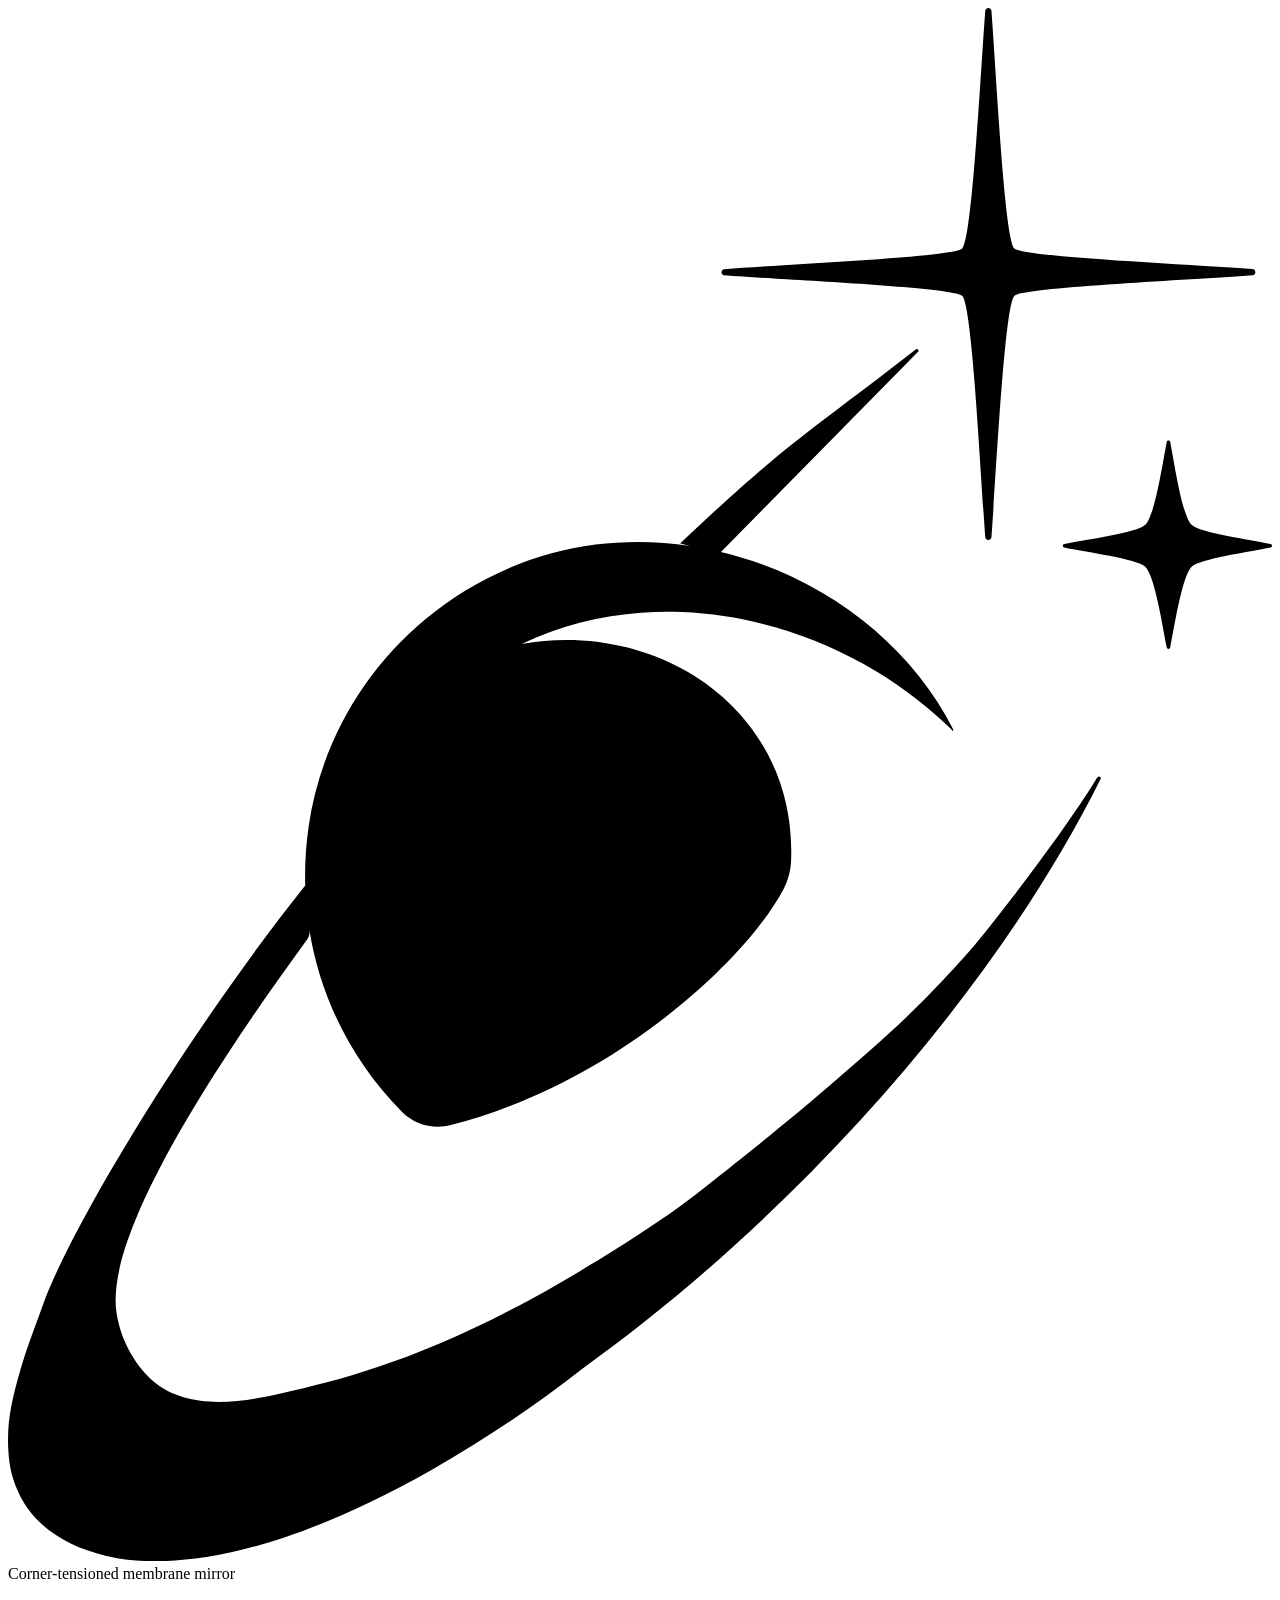
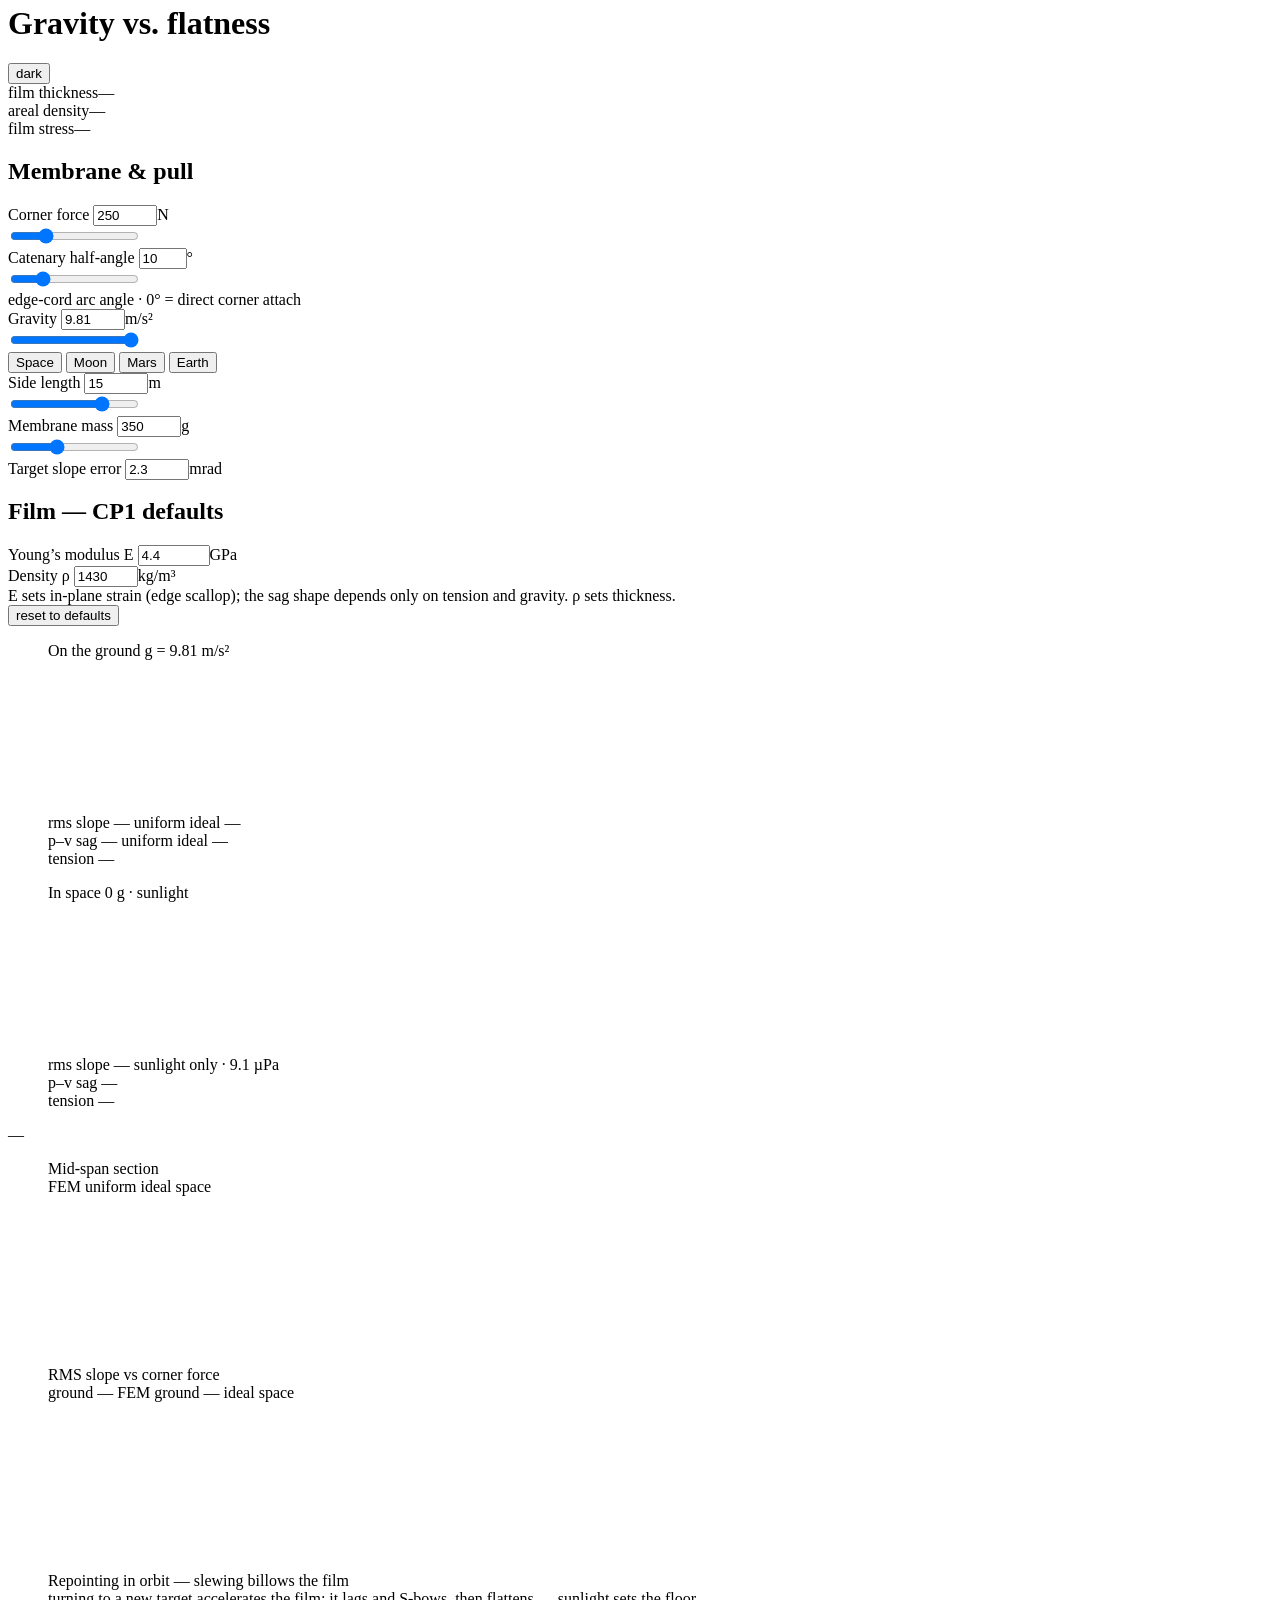
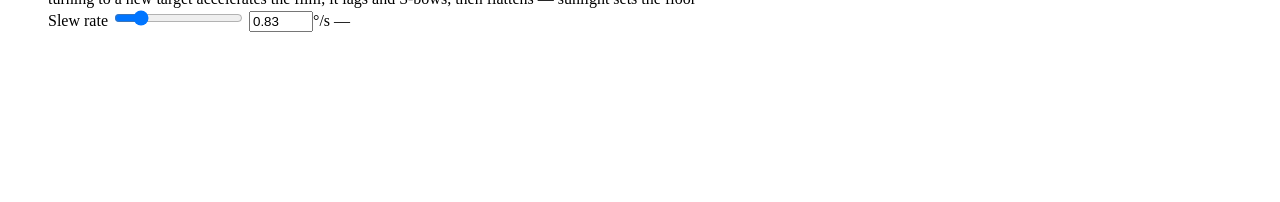
==== src/template.html @ b53017c3 "Mini-mirror support: mass down to 1 g and side to 0.5 m, stress-stiffening validity flag, .nojekyll " ====
<!DOCTYPE html>
<html lang="en">
<head>
<meta charset="utf-8">
<meta name="viewport" content="width=device-width, initial-scale=1">
<title>Membrane Mirror — Gravity vs. Flatness</title>
<meta name="description" content="How flat can a corner-tensioned membrane mirror be pulled against gravity — on the ground vs. in orbit.">
<style>
/*__STYLES__*/
</style>
<script>
/* theme before first paint: ?theme=dark|light wins, else OS preference */
(function () {
  var q = new URLSearchParams(location.search).get('theme');
  document.documentElement.dataset.theme = (q === 'dark' || q === 'light') ? q :
    matchMedia('(prefers-color-scheme: dark)').matches ? 'dark' : 'light';
})();
</script>
</head>
<body>
<div class="wrap">

<header>
  <div class="brand">
    <svg class="mark" viewBox="0 0 150 184.31" fill="currentColor" aria-hidden="true"><path d="m129.28,91.3c-1.29,2.13-5.37,8.42-13.39,18.47-1.73,2.17-3.1,3.63-4.84,5.5-4.38,4.69-7.91,7.74-13.47,12.54-4.66,4.01-8.28,6.89-10.6,8.74-3.94,3.13-6.09,4.91-9.13,6.99-2.7,1.85-7.09,4.75-12.72,7.97-14.98,8.58-24.99,11.16-32.64,12.88-5.02,1.13-11.19,2.08-15.33-1.47-2.31-2.11-3.84-5.05-4.3-8.19-1.17-8.45,9.24-25.85,22.7-44.29.13-.18.21-.4.21-.63,0-.12,0-.25,0-.37,1.35,8.35,5.3,15.82,11,21.57,1.5,1.51,3.72,2.09,5.78,1.56,18.91-4.81,34.69-19.14,39.4-27.84.59-1.09.93-2.3.98-3.53.7-17.58-15.3-28.61-31.97-25.73,4.57-2.18,9.37-3.36,14.2-3.71,1.62-.12,3.24-.14,4.85-.08,11.93.48,23.55,5.79,31.56,13.57.18.19.32.31.38.36.05.07.1.13.14.19.03-.06.07-.09.1-.15-5.18-10.32-15.6-18.23-27.58-21.1l23.39-23.75c.16-.17-.06-.44-.25-.3-12.67,9.87-15.27,10.99-27.99,23.05.41.09.81.19,1.22.29-3.68-.55-7.47-.65-11.27-.16-7.63.98-14.63,4.19-20.29,8.94-7.27,6.09-12.34,14.75-13.75,24.53h0s0,.02,0,.03c-.34,2.36-.46,4.68-.4,6.95-10.19,12.8-20.13,28.22-26.1,39.21-2.16,3.96-3.8,7.35-4.75,9.81-1.12,3.16-2.25,5.96-3.01,8.7-.86,3.06-1.61,5.87-1.36,9.49.11,1.65.34,2.87,1.14,4.72,1.82,4.17,6,6.58,10.36,7.6,3.91.91,15.81,2.82,38.76-10.2,6.66-3.78,12.61-7.87,17.93-12.05,23.82-17.07,48.14-43.28,61.42-69.9.12-.24-.24-.43-.38-.2Z"/><path d="m149.84,63.62c-2.44-.54-8.43-1.32-9.38-2.29-1.13-1.1-2.01-7.14-2.54-9.84-.04-.23-.37-.23-.41,0-.53,2.7-1.41,8.74-2.55,9.84-.95.97-7.14,1.76-9.62,2.29-.22.05-.22.36,0,.41,2.48.54,8.67,1.33,9.62,2.29,1.13,1.1,2.02,6.92,2.55,9.57.05.23.37.23.41,0,.53-2.64,1.42-8.46,2.54-9.57.95-.96,6.94-1.76,9.38-2.29.22-.05.22-.36,0-.41Z"/><path d="m85.01,31.72c6.79.51,21.78,1.19,26.68,2.01.85.14,1.4.29,1.55.43.14.13.27.52.4,1.1.99,4.38,1.79,20.18,2.33,27.52.03.46.7.46.74,0,.61-8.3,1.56-27.45,2.72-28.62,1-1,20.27-1.84,28.25-2.44.46-.03.46-.7,0-.74-7.98-.6-27.25-1.44-28.25-2.44-1.16-1.16-2.12-20.01-2.72-28.19-.03-.46-.7-.46-.74,0-.61,8.19-1.55,27.04-2.73,28.19-.99,1.01-20.25,1.85-28.22,2.45-.46.03-.46.7,0,.74Z"/></svg>
    <div>
      <div class="kicker">Corner-tensioned membrane mirror</div>
      <h1>Gravity vs. flatness</h1>
    </div>
  </div>
  <div class="hright">
    <button type="button" class="themebtn" id="themeBtn" aria-label="Switch theme">dark</button>
    <div class="chips" role="group" aria-label="Derived film properties">
      <div class="chip"><span class="lbl">film thickness</span><span class="val" id="chipT">—</span></div>
      <div class="chip"><span class="lbl">areal density</span><span class="val" id="chipSig">—</span></div>
      <div class="chip"><span class="lbl">film stress</span><span class="val" id="chipStress">—</span></div>
    </div>
  </div>
</header>

<div class="layout">
<aside aria-label="Controls">
  <h2>Membrane &amp; pull</h2>

  <div class="ctl">
    <div class="ctlrow"><label for="rngF">Corner force</label>
      <span class="ctlval"><input class="num" id="numF" type="number" min="0" max="1000" step="5" value="250" aria-label="Corner force, newtons"><span class="unit">N</span></span></div>
    <input id="rngF" type="range" min="0" max="1000" step="5" value="250">
  </div>

  <div class="ctl">
    <div class="ctlrow"><label for="rngPhi">Catenary half-angle</label>
      <span class="ctlval"><input class="num" id="numPhi" type="number" min="0" max="45" step="1" value="10" aria-label="Catenary cord arc half-angle, degrees"><span class="unit">°</span></span></div>
    <input id="rngPhi" type="range" min="0" max="45" step="1" value="10">
    <div class="ctlnote">edge-cord arc angle · 0° = direct corner attach <span class="solving" id="phiStatus"></span></div>
  </div>

  <div class="ctl">
    <div class="ctlrow"><label for="rngG">Gravity</label>
      <span class="ctlval"><input class="num" id="numG" type="number" min="0" max="9.81" step="0.01" value="9.81" aria-label="Gravity, meters per second squared"><span class="unit">m/s²</span></span></div>
    <input id="rngG" type="range" min="0" max="9.81" step="0.01" value="9.81">
    <div class="presets" role="group" aria-label="Gravity presets">
      <button type="button" data-g="0">Space</button>
      <button type="button" data-g="1.62">Moon</button>
      <button type="button" data-g="3.72">Mars</button>
      <button type="button" data-g="9.81" aria-pressed="true">Earth</button>
    </div>
  </div>

  <div class="ctl">
    <div class="ctlrow"><label for="rngL">Side length</label>
      <span class="ctlval"><input class="num" id="numL" type="number" min="0.5" max="20" step="0.1" value="15" aria-label="Membrane side length, meters"><span class="unit">m</span></span></div>
    <input id="rngL" type="range" min="0.5" max="20" step="0.1" value="15">
  </div>

  <div class="ctl">
    <div class="ctlrow"><label for="rngM">Membrane mass</label>
      <span class="ctlval"><input class="num" id="numM" type="number" min="1" max="1000" step="1" value="350" aria-label="Membrane mass, grams"><span class="unit">g</span></span></div>
    <input id="rngM" type="range" min="1" max="1000" step="1" value="350">
  </div>

  <div class="ctl">
    <div class="ctlrow"><label for="numTgt">Target slope error</label>
      <span class="ctlval"><input class="num" id="numTgt" type="number" min="0.1" max="20" step="0.1" value="2.3" aria-label="Target RMS slope error, milliradians"><span class="unit">mrad</span></span></div>
  </div>

  <h2 style="margin-top:18px">Film — CP1 defaults</h2>
  <div class="ctl">
    <div class="ctlrow"><label for="numE">Young’s modulus E</label>
      <span class="ctlval"><input class="num" id="numE" type="number" min="0.1" max="500" step="0.1" value="4.4" aria-label="Young's modulus, gigapascals"><span class="unit">GPa</span></span></div>
  </div>
  <div class="ctl">
    <div class="ctlrow"><label for="numRho">Density ρ</label>
      <span class="ctlval"><input class="num" id="numRho" type="number" min="500" max="5000" step="10" value="1430" aria-label="Film density, kilograms per cubic meter"><span class="unit">kg/m³</span></span></div>
    <div class="ctlnote">E sets in-plane strain (edge scallop); the sag shape depends only on tension and gravity. ρ sets thickness.</div>
  </div>

  <button class="reset" type="button" id="btnReset">reset to defaults</button>
</aside>

<main>
  <section class="hero" aria-label="Membrane comparison">
    <figure class="panel">
      <figcaption>
        <span class="envname">On the ground</span>
        <span class="envg mono" id="lblG">g = 9.81 m/s²</span>
      </figcaption>
      <canvas id="cvG" role="img" aria-label="Ground membrane surface"></canvas>
      <div class="stats">
        <div class="stat"><span class="lbl">rms slope</span>
          <span class="val" id="stGslope">—</span>
          <span class="ideal" id="stGslopeI">uniform ideal —</span></div>
        <div class="stat"><span class="lbl">p–v sag</span>
          <span class="val" id="stGsag">—</span>
          <span class="ideal" id="stGsagI">uniform ideal —</span></div>
        <div class="stat"><span class="lbl">tension</span>
          <span class="val" id="stGten">—</span>
          <span class="ideal" id="stGnote">&nbsp;</span></div>
      </div>
    </figure>
    <figure class="panel">
      <figcaption>
        <span class="envname">In space</span>
        <span class="envg mono">0 g · sunlight</span>
      </figcaption>
      <canvas id="cvS" role="img" aria-label="Space membrane surface"></canvas>
      <div class="stats">
        <div class="stat"><span class="lbl">rms slope</span>
          <span class="val" id="stSslope">—</span>
          <span class="ideal">sunlight only · 9.1 µPa</span></div>
        <div class="stat"><span class="lbl">p–v sag</span>
          <span class="val" id="stSsag">—</span>
          <span class="ideal">&nbsp;</span></div>
        <div class="stat"><span class="lbl">tension</span>
          <span class="val" id="stSten">—</span>
          <span class="ideal" id="stSnote">&nbsp;</span></div>
      </div>
    </figure>
  </section>

  <section class="forceline" id="forceline" aria-live="polite">
    <span class="mono" id="reqLine">—</span>
    <span class="flag" id="reqFlag" hidden>exceeds ~1 kN — film-tear / boom-buckling territory</span>
  </section>

  <section class="row2">
    <figure class="chart">
      <figcaption>Mid-span section</figcaption>
      <div class="legend">
        <span><span class="sw accent"></span>FEM</span>
        <span><span class="sw dash"></span>uniform ideal</span>
        <span><span class="sw space"></span>space</span>
      </div>
      <canvas id="cvSec" role="img" aria-label="Cross-section of the sagging membrane at mid-span"></canvas>
    </figure>
    <figure class="chart">
      <figcaption>RMS slope vs corner force</figcaption>
      <div class="legend">
        <span><span class="sw accent"></span>ground — FEM</span>
        <span><span class="sw dash"></span>ground — ideal</span>
        <span><span class="sw space"></span>space</span>
      </div>
      <canvas id="cvChart" role="img" aria-label="RMS slope error versus corner force, ground and space"></canvas>
    </figure>
  </section>

  <section class="row3">
    <figure class="chart">
      <figcaption>Repointing in orbit — slewing billows the film</figcaption>
      <div class="subcap">turning to a new target accelerates the film; it lags and S-bows, then flattens — sunlight sets the floor</div>
      <div class="slewctl">
        <label for="rngSlew">Slew rate</label>
        <input id="rngSlew" type="range" min="0" max="5" step="0.01" value="0.83">
        <span class="ctlval"><input class="num" id="numSlew" type="number" min="0" max="5" step="0.01" value="0.83" aria-label="Slew rate, degrees per second"><span class="unit">°/s</span></span>
        <span class="mono slewout" id="slewOut">—</span>
      </div>
      <div class="slewgrid">
        <canvas id="cvSlew" role="img" aria-label="RMS slope error versus slew rate in space"></canvas>
        <canvas id="cvSlewAnim" role="img" aria-label="Animated preview of the mirror slewing; the film lags and bows in an S shape, growing with slew rate"></canvas>
      </div>
    </figure>
  </section>
</main>
</div>

</div>

<script id="physics-core">
/*__CORE__*/
</script>

<script>
/*__APP__*/
</script>
</body>
</html>
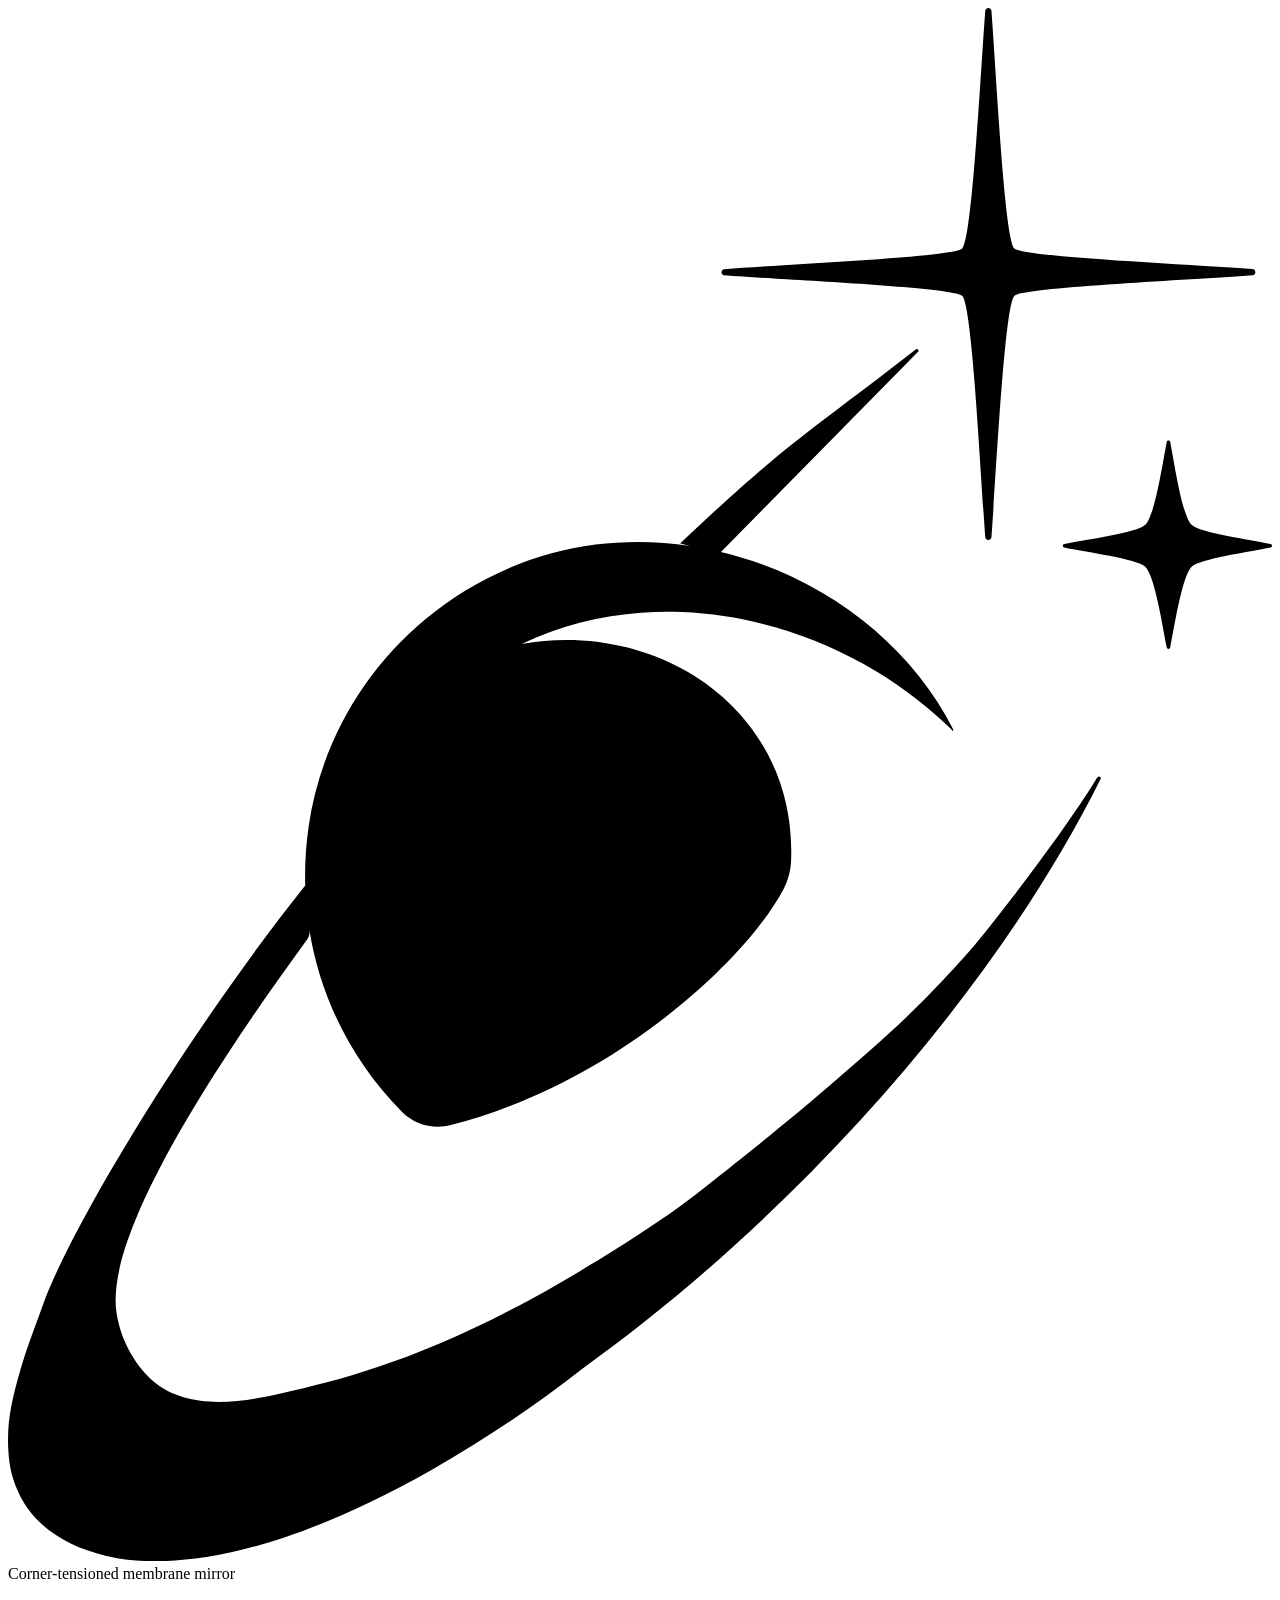
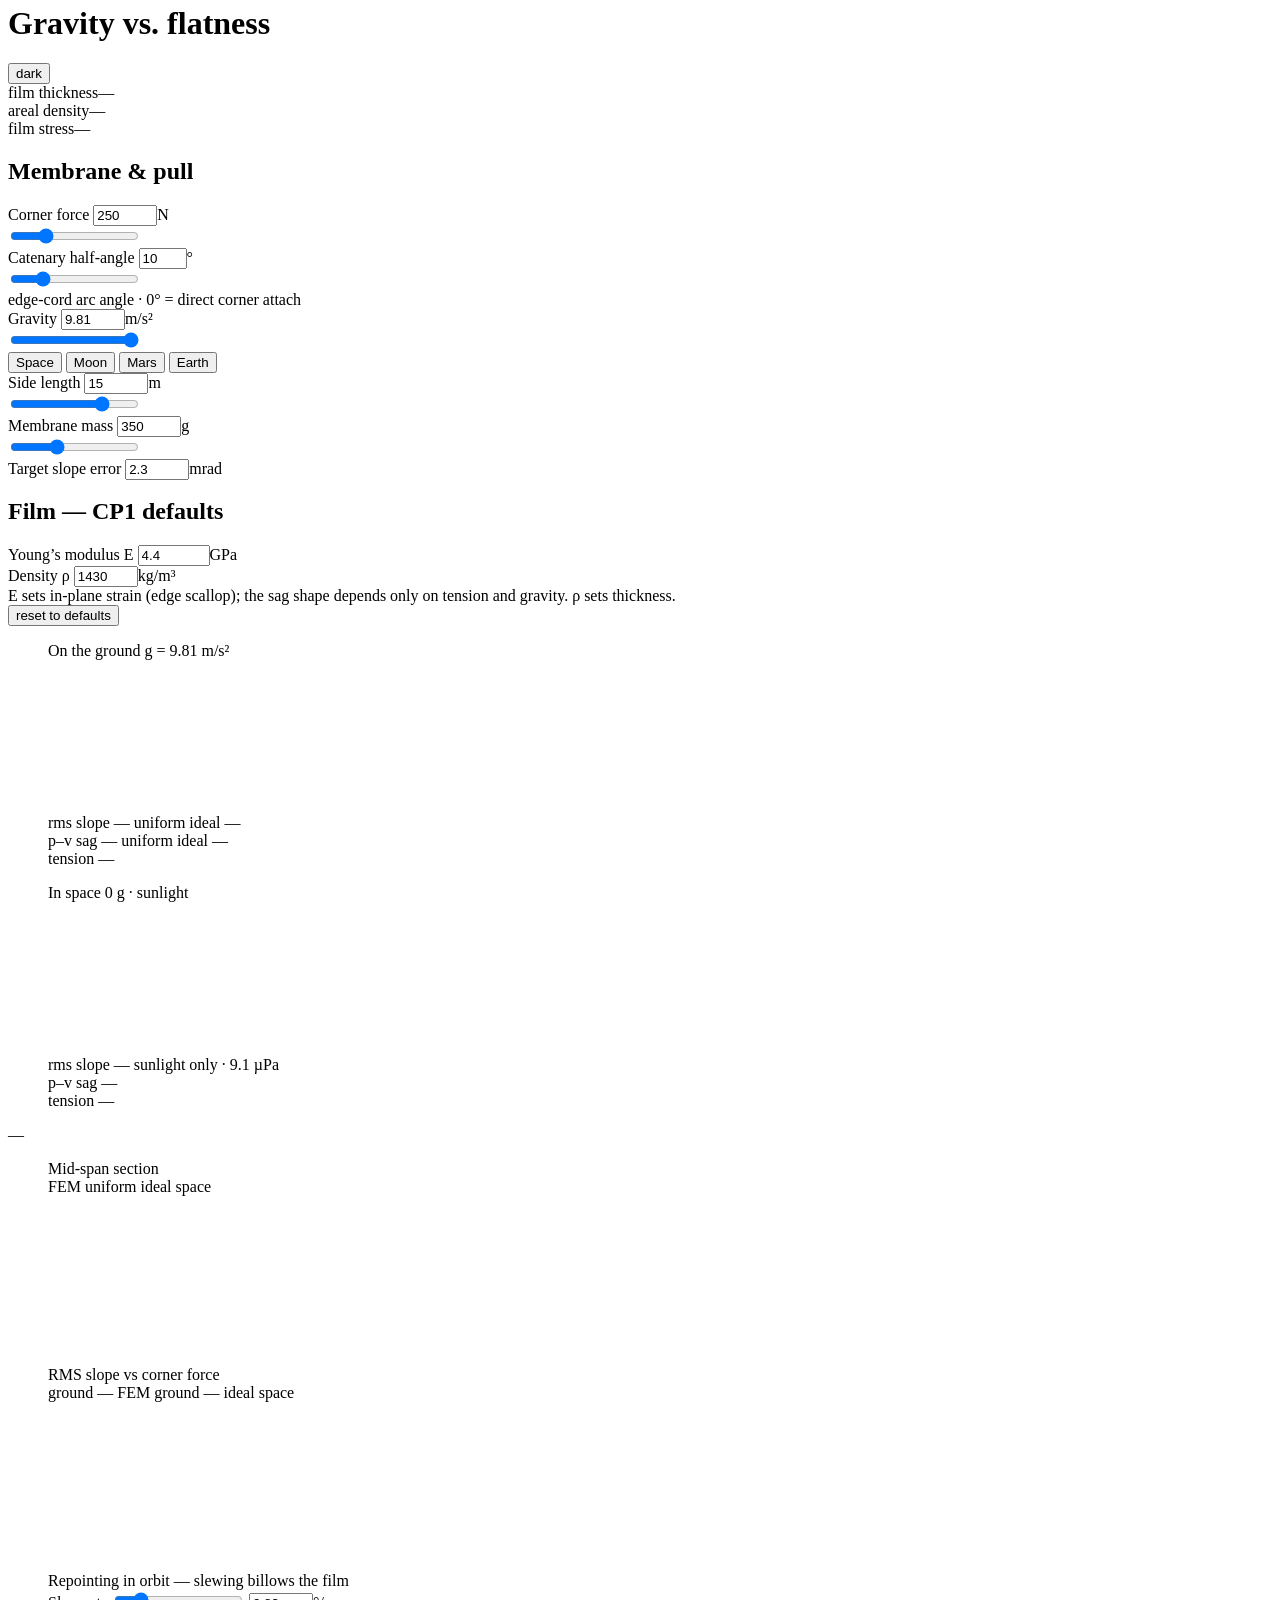
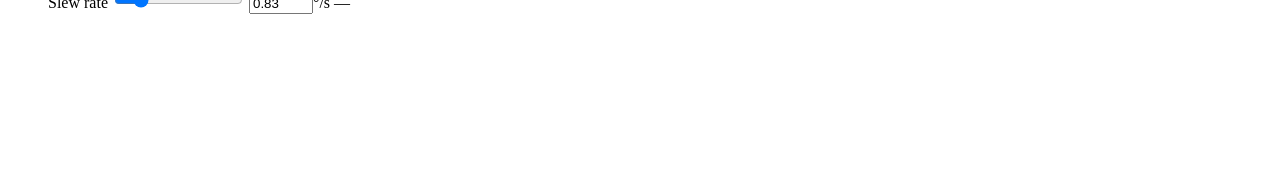
==== commit f8118eec: "Light mode default, brighter orange slope ramps, drop repointing sub-caption" ====
--- a/src/template.html
+++ b/src/template.html
@@ -9,11 +9,10 @@
 /*__STYLES__*/
 </style>
 <script>
-/* theme before first paint: ?theme=dark|light wins, else OS preference */
+/* theme before first paint: light by default; ?theme=dark opts in */
 (function () {
   var q = new URLSearchParams(location.search).get('theme');
-  document.documentElement.dataset.theme = (q === 'dark' || q === 'light') ? q :
-    matchMedia('(prefers-color-scheme: dark)').matches ? 'dark' : 'light';
+  document.documentElement.dataset.theme = q === 'dark' ? 'dark' : 'light';
 })();
 </script>
 </head>
@@ -167,7 +166,6 @@
   <section class="row3">
     <figure class="chart">
       <figcaption>Repointing in orbit — slewing billows the film</figcaption>
-      <div class="subcap">turning to a new target accelerates the film; it lags and S-bows, then flattens — sunlight sets the floor</div>
       <div class="slewctl">
         <label for="rngSlew">Slew rate</label>
         <input id="rngSlew" type="range" min="0" max="5" step="0.01" value="0.83">
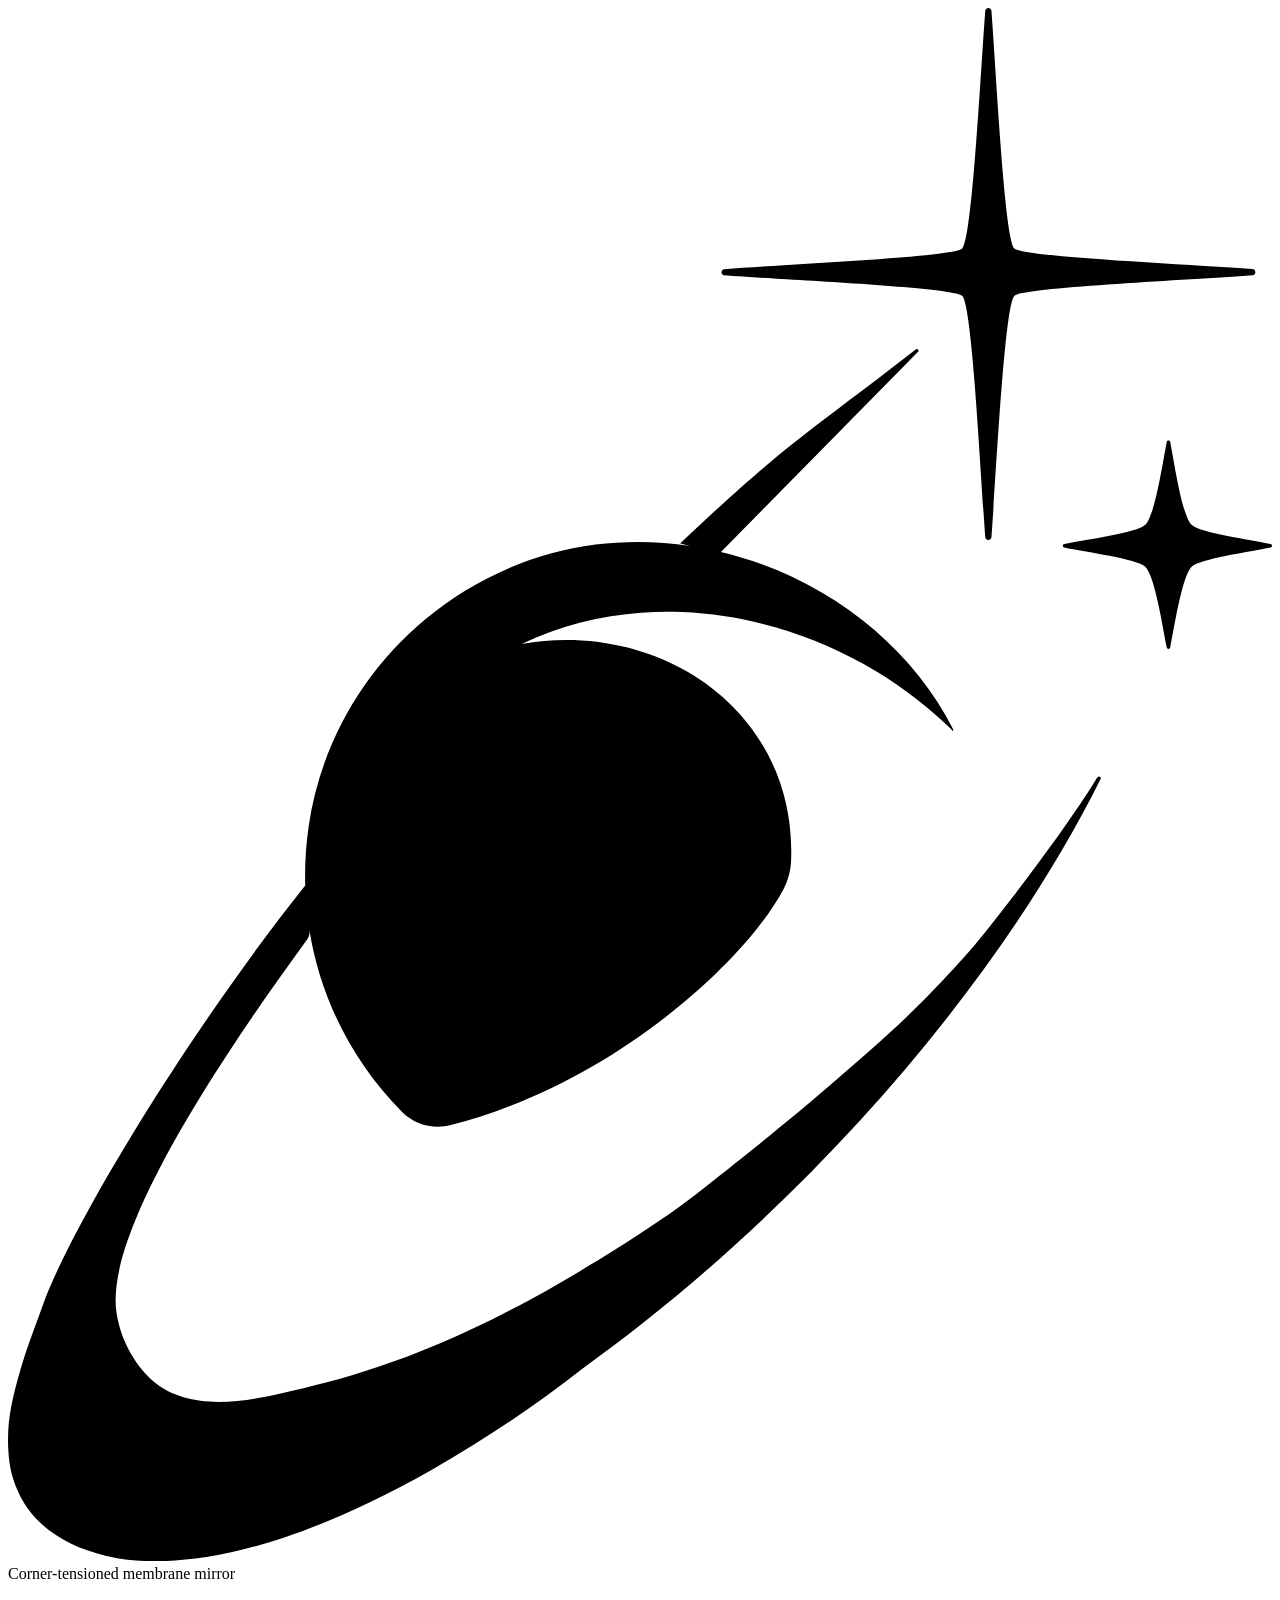
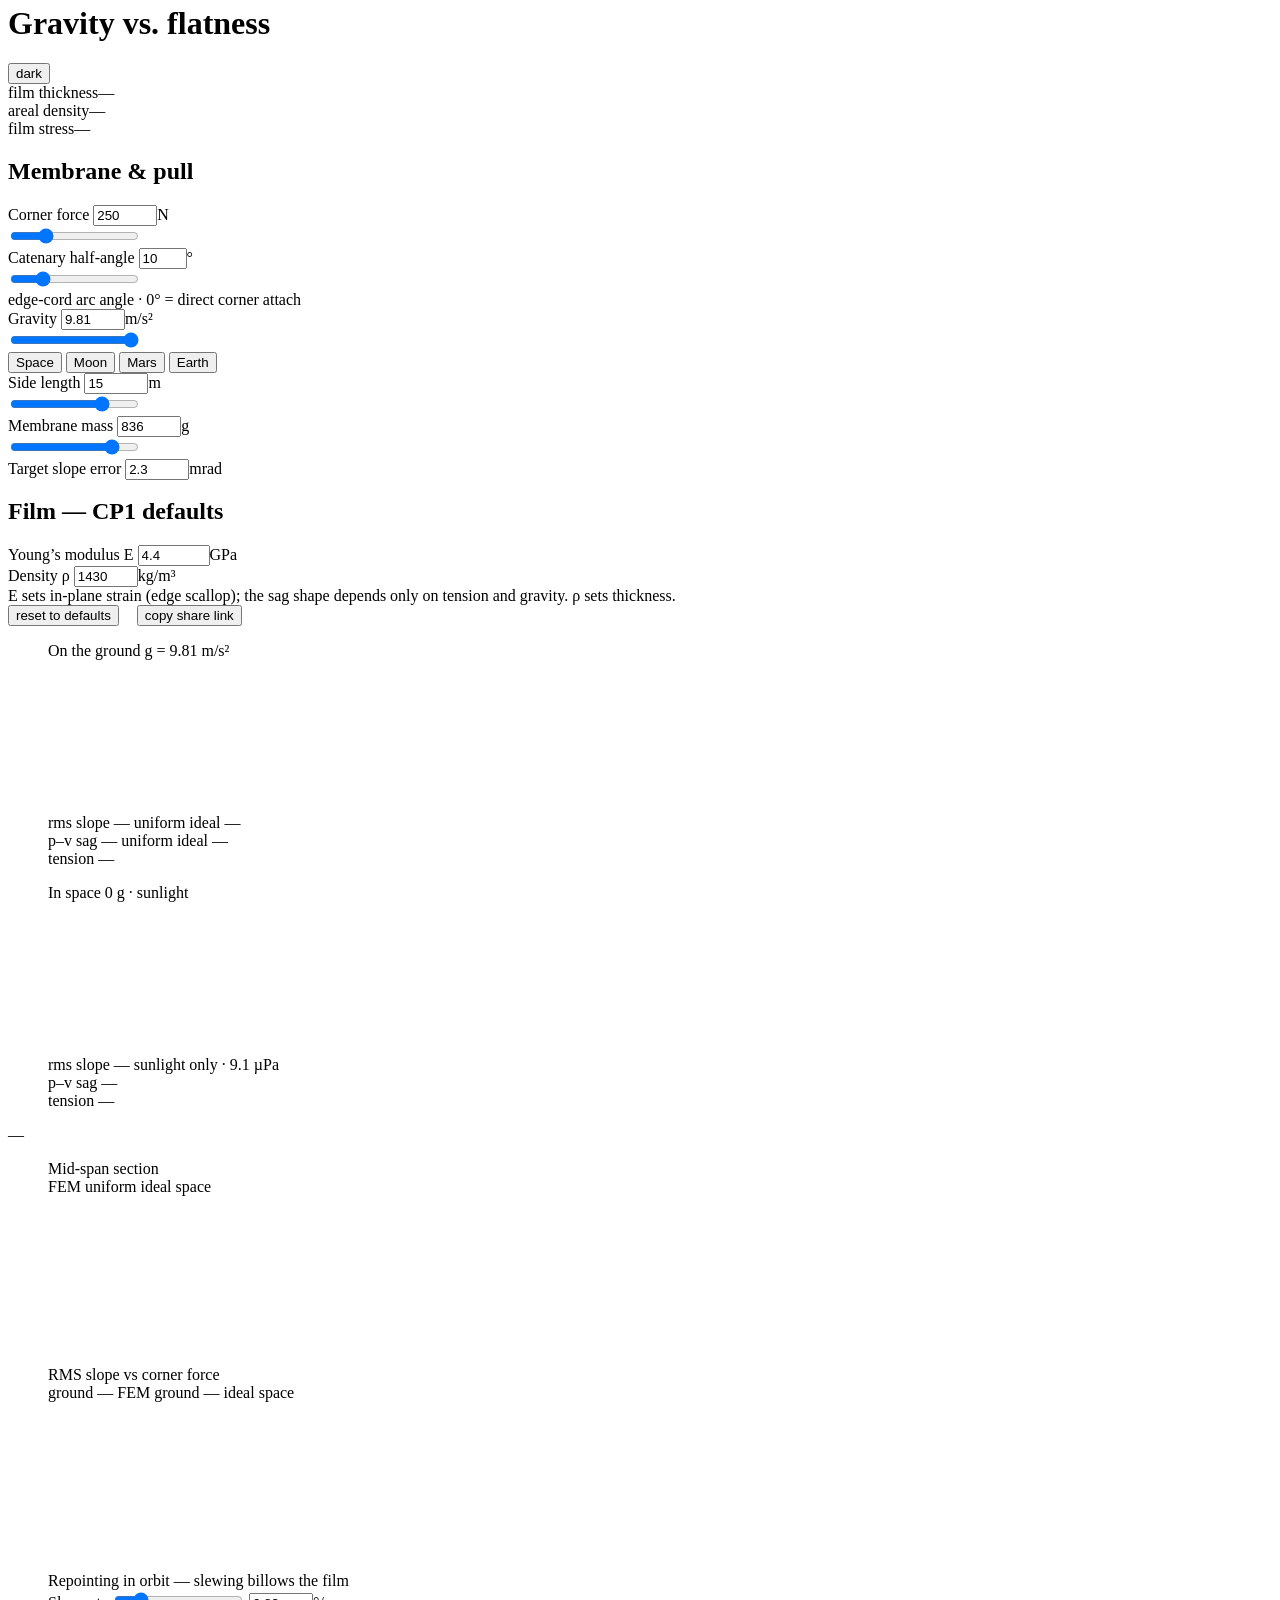
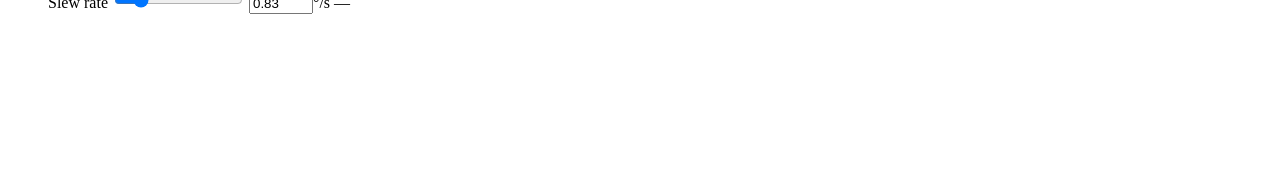
==== commit 7720d6e6: "Real-film default (2.60 um), copy-share-link button, CI test workflow, corner-bar attachment note" ====
--- a/src/template.html
+++ b/src/template.html
@@ -74,8 +74,8 @@
 
   <div class="ctl">
     <div class="ctlrow"><label for="rngM">Membrane mass</label>
-      <span class="ctlval"><input class="num" id="numM" type="number" min="1" max="1000" step="1" value="350" aria-label="Membrane mass, grams"><span class="unit">g</span></span></div>
-    <input id="rngM" type="range" min="1" max="1000" step="1" value="350">
+      <span class="ctlval"><input class="num" id="numM" type="number" min="1" max="1000" step="1" value="836" aria-label="Membrane mass, grams"><span class="unit">g</span></span></div>
+    <input id="rngM" type="range" min="1" max="1000" step="1" value="836">
   </div>
 
   <div class="ctl">
@@ -95,6 +95,7 @@
   </div>
 
   <button class="reset" type="button" id="btnReset">reset to defaults</button>
+  <button class="reset" type="button" id="btnShare" style="margin-left:14px">copy share link</button>
 </aside>
 
 <main>
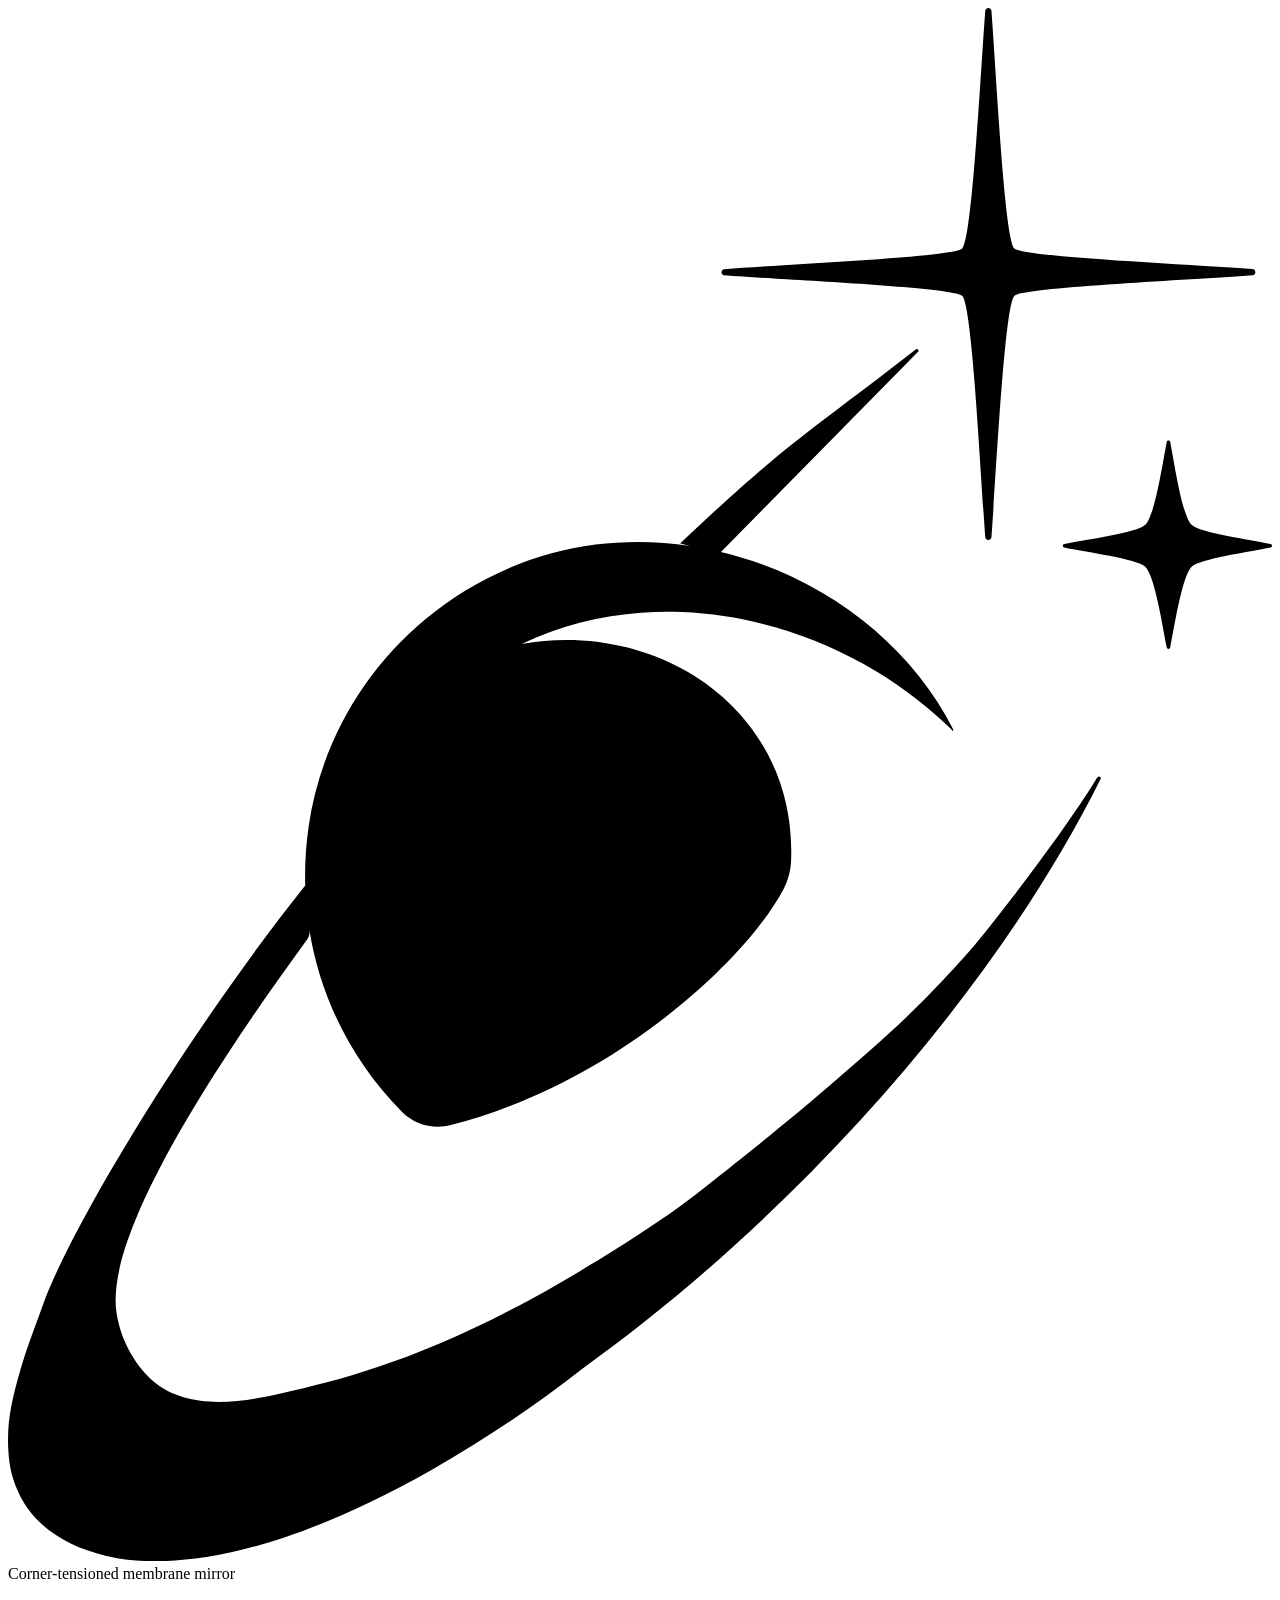
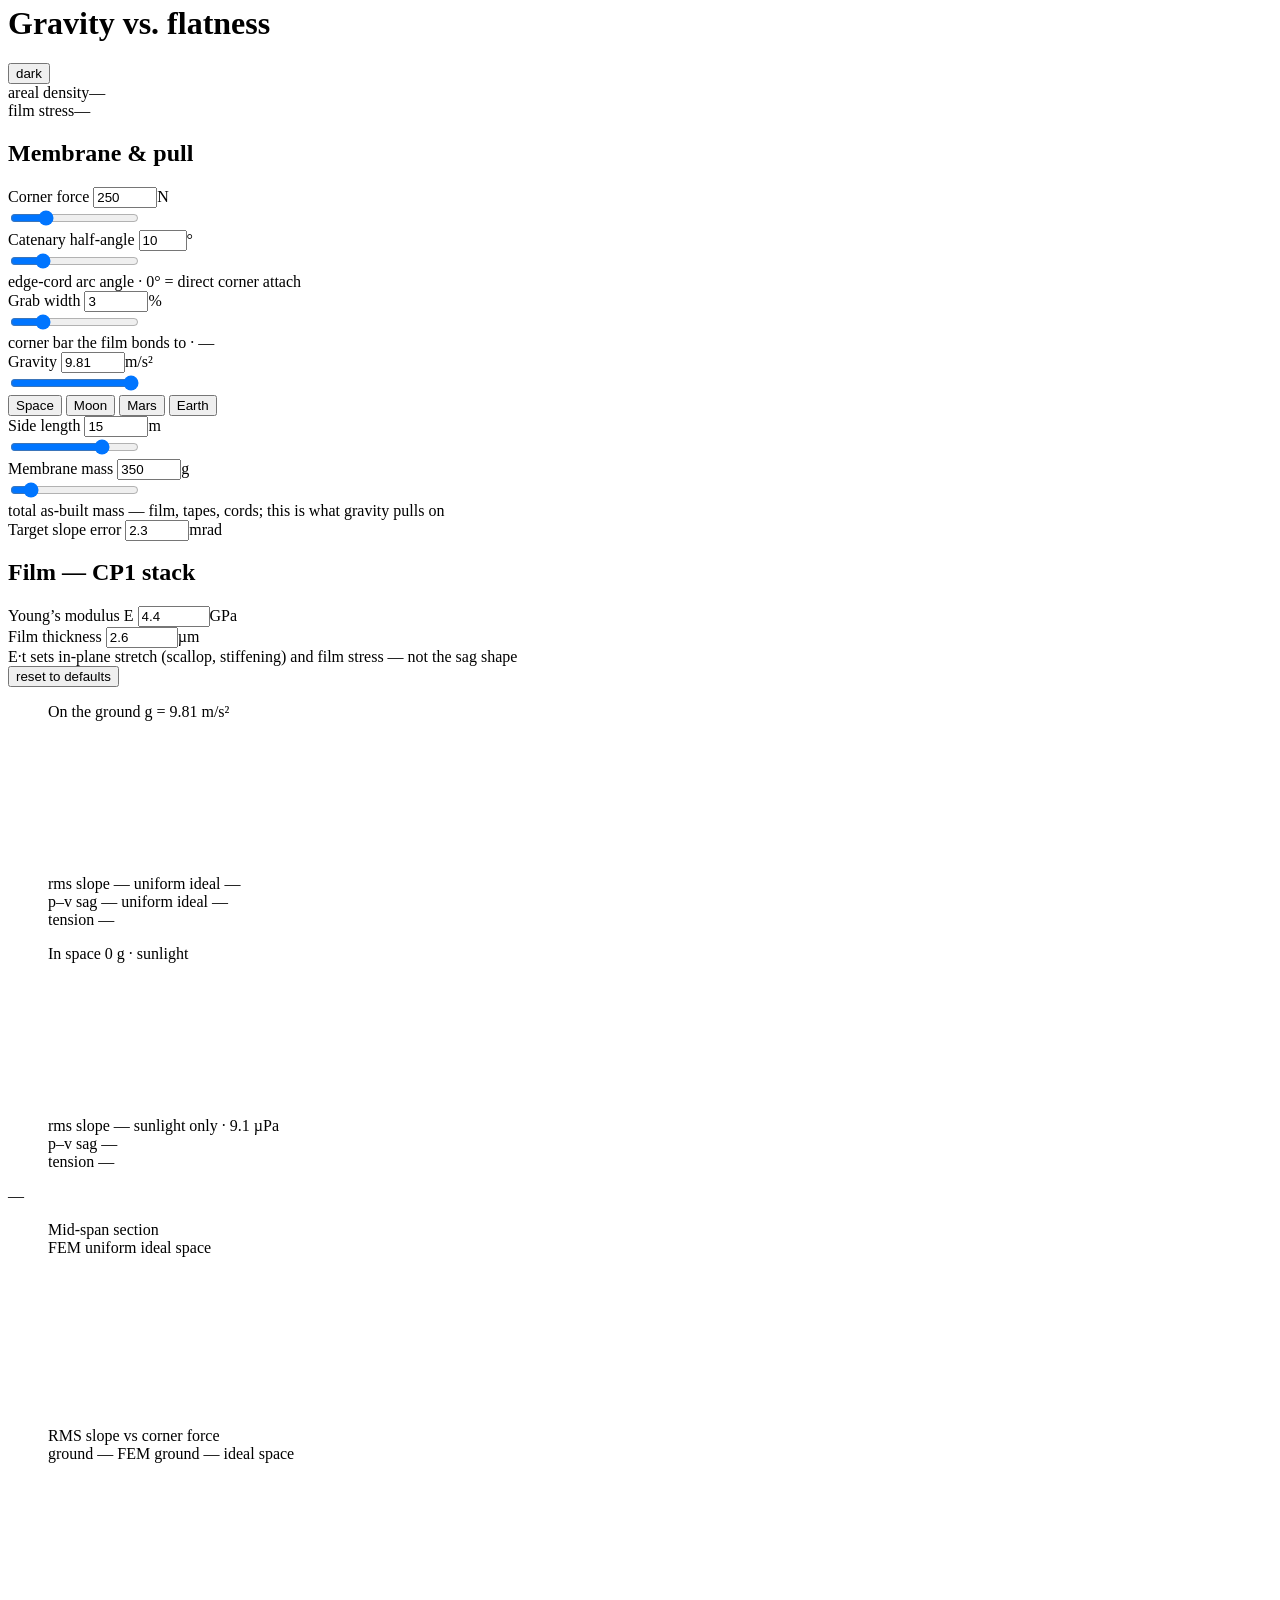
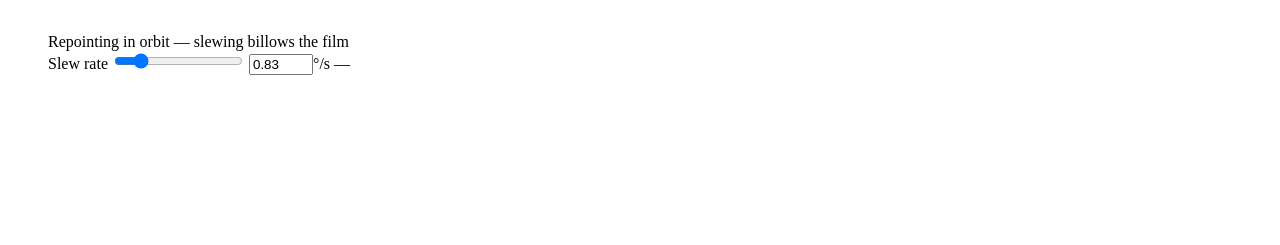
==== commit e8490c29: "Decouple total mass from film thickness (direct input, density removed), adjustable grab width, drop" ====
--- a/src/template.html
+++ b/src/template.html
@@ -30,7 +30,6 @@
   <div class="hright">
     <button type="button" class="themebtn" id="themeBtn" aria-label="Switch theme">dark</button>
     <div class="chips" role="group" aria-label="Derived film properties">
-      <div class="chip"><span class="lbl">film thickness</span><span class="val" id="chipT">—</span></div>
       <div class="chip"><span class="lbl">areal density</span><span class="val" id="chipSig">—</span></div>
       <div class="chip"><span class="lbl">film stress</span><span class="val" id="chipStress">—</span></div>
     </div>
@@ -52,6 +51,13 @@
       <span class="ctlval"><input class="num" id="numPhi" type="number" min="0" max="45" step="1" value="10" aria-label="Catenary cord arc half-angle, degrees"><span class="unit">°</span></span></div>
     <input id="rngPhi" type="range" min="0" max="45" step="1" value="10">
     <div class="ctlnote">edge-cord arc angle · 0° = direct corner attach <span class="solving" id="phiStatus"></span></div>
+  </div>
+
+  <div class="ctl">
+    <div class="ctlrow"><label for="rngGrab">Grab width</label>
+      <span class="ctlval"><input class="num" id="numGrab" type="number" min="1" max="10" step="0.5" value="3" aria-label="Corner grab bar width, percent of side"><span class="unit">%</span></span></div>
+    <input id="rngGrab" type="range" min="1" max="10" step="0.5" value="3">
+    <div class="ctlnote">corner bar the film bonds to · <span id="grabNote">—</span></div>
   </div>
 
   <div class="ctl">
@@ -74,8 +80,9 @@
 
   <div class="ctl">
     <div class="ctlrow"><label for="rngM">Membrane mass</label>
-      <span class="ctlval"><input class="num" id="numM" type="number" min="1" max="1000" step="1" value="836" aria-label="Membrane mass, grams"><span class="unit">g</span></span></div>
-    <input id="rngM" type="range" min="1" max="1000" step="1" value="836">
+      <span class="ctlval"><input class="num" id="numM" type="number" min="1" max="3000" step="1" value="350" aria-label="Total membrane assembly mass, grams"><span class="unit">g</span></span></div>
+    <input id="rngM" type="range" min="1" max="3000" step="1" value="350">
+    <div class="ctlnote">total as-built mass — film, tapes, cords; this is what gravity pulls on</div>
   </div>
 
   <div class="ctl">
@@ -83,19 +90,18 @@
       <span class="ctlval"><input class="num" id="numTgt" type="number" min="0.1" max="20" step="0.1" value="2.3" aria-label="Target RMS slope error, milliradians"><span class="unit">mrad</span></span></div>
   </div>
 
-  <h2 style="margin-top:18px">Film — CP1 defaults</h2>
+  <h2 style="margin-top:18px">Film — CP1 stack</h2>
   <div class="ctl">
     <div class="ctlrow"><label for="numE">Young’s modulus E</label>
       <span class="ctlval"><input class="num" id="numE" type="number" min="0.1" max="500" step="0.1" value="4.4" aria-label="Young's modulus, gigapascals"><span class="unit">GPa</span></span></div>
   </div>
   <div class="ctl">
-    <div class="ctlrow"><label for="numRho">Density ρ</label>
-      <span class="ctlval"><input class="num" id="numRho" type="number" min="500" max="5000" step="10" value="1430" aria-label="Film density, kilograms per cubic meter"><span class="unit">kg/m³</span></span></div>
-    <div class="ctlnote">E sets in-plane strain (edge scallop); the sag shape depends only on tension and gravity. ρ sets thickness.</div>
+    <div class="ctlrow"><label for="numT">Film thickness</label>
+      <span class="ctlval"><input class="num" id="numT" type="number" min="0.5" max="100" step="0.1" value="2.6" aria-label="Film thickness, micrometers"><span class="unit">µm</span></span></div>
+    <div class="ctlnote">E·t sets in-plane stretch (scallop, stiffening) and film stress — not the sag shape</div>
   </div>
 
   <button class="reset" type="button" id="btnReset">reset to defaults</button>
-  <button class="reset" type="button" id="btnShare" style="margin-left:14px">copy share link</button>
 </aside>
 
 <main>
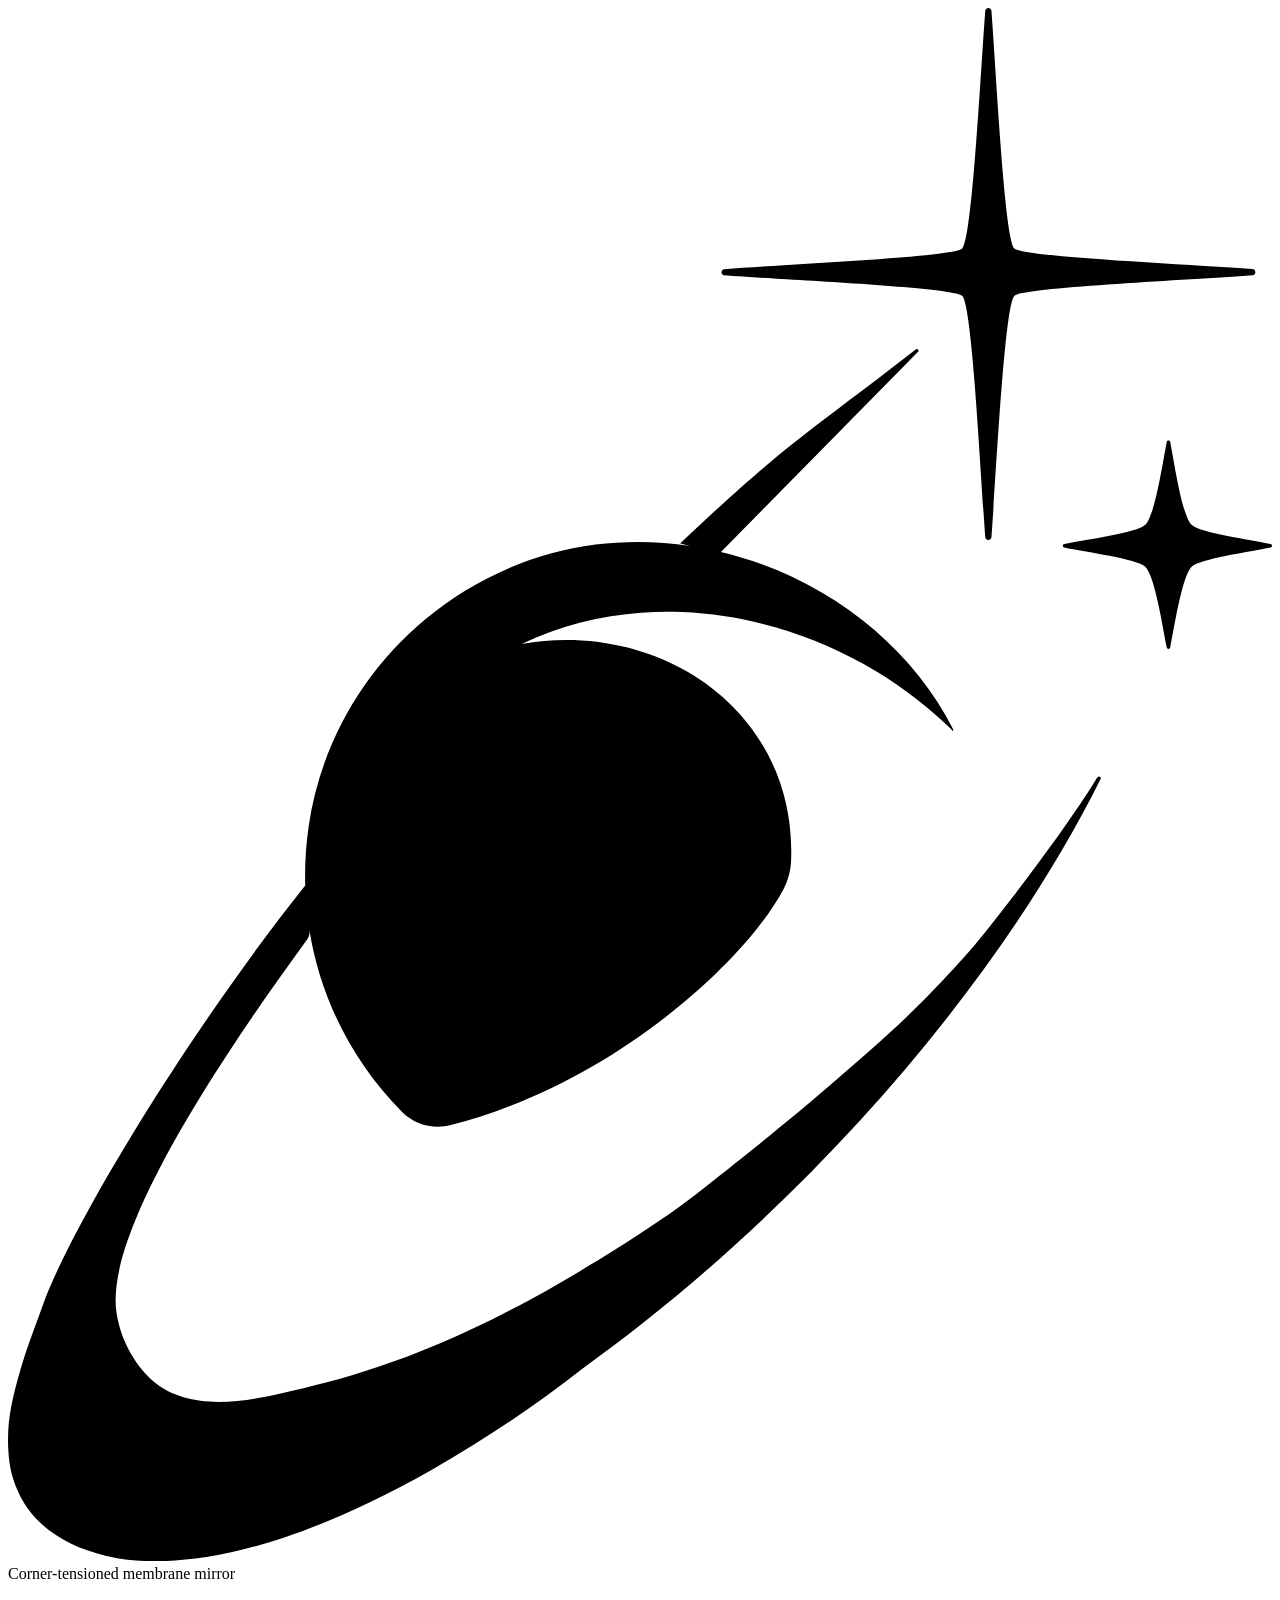
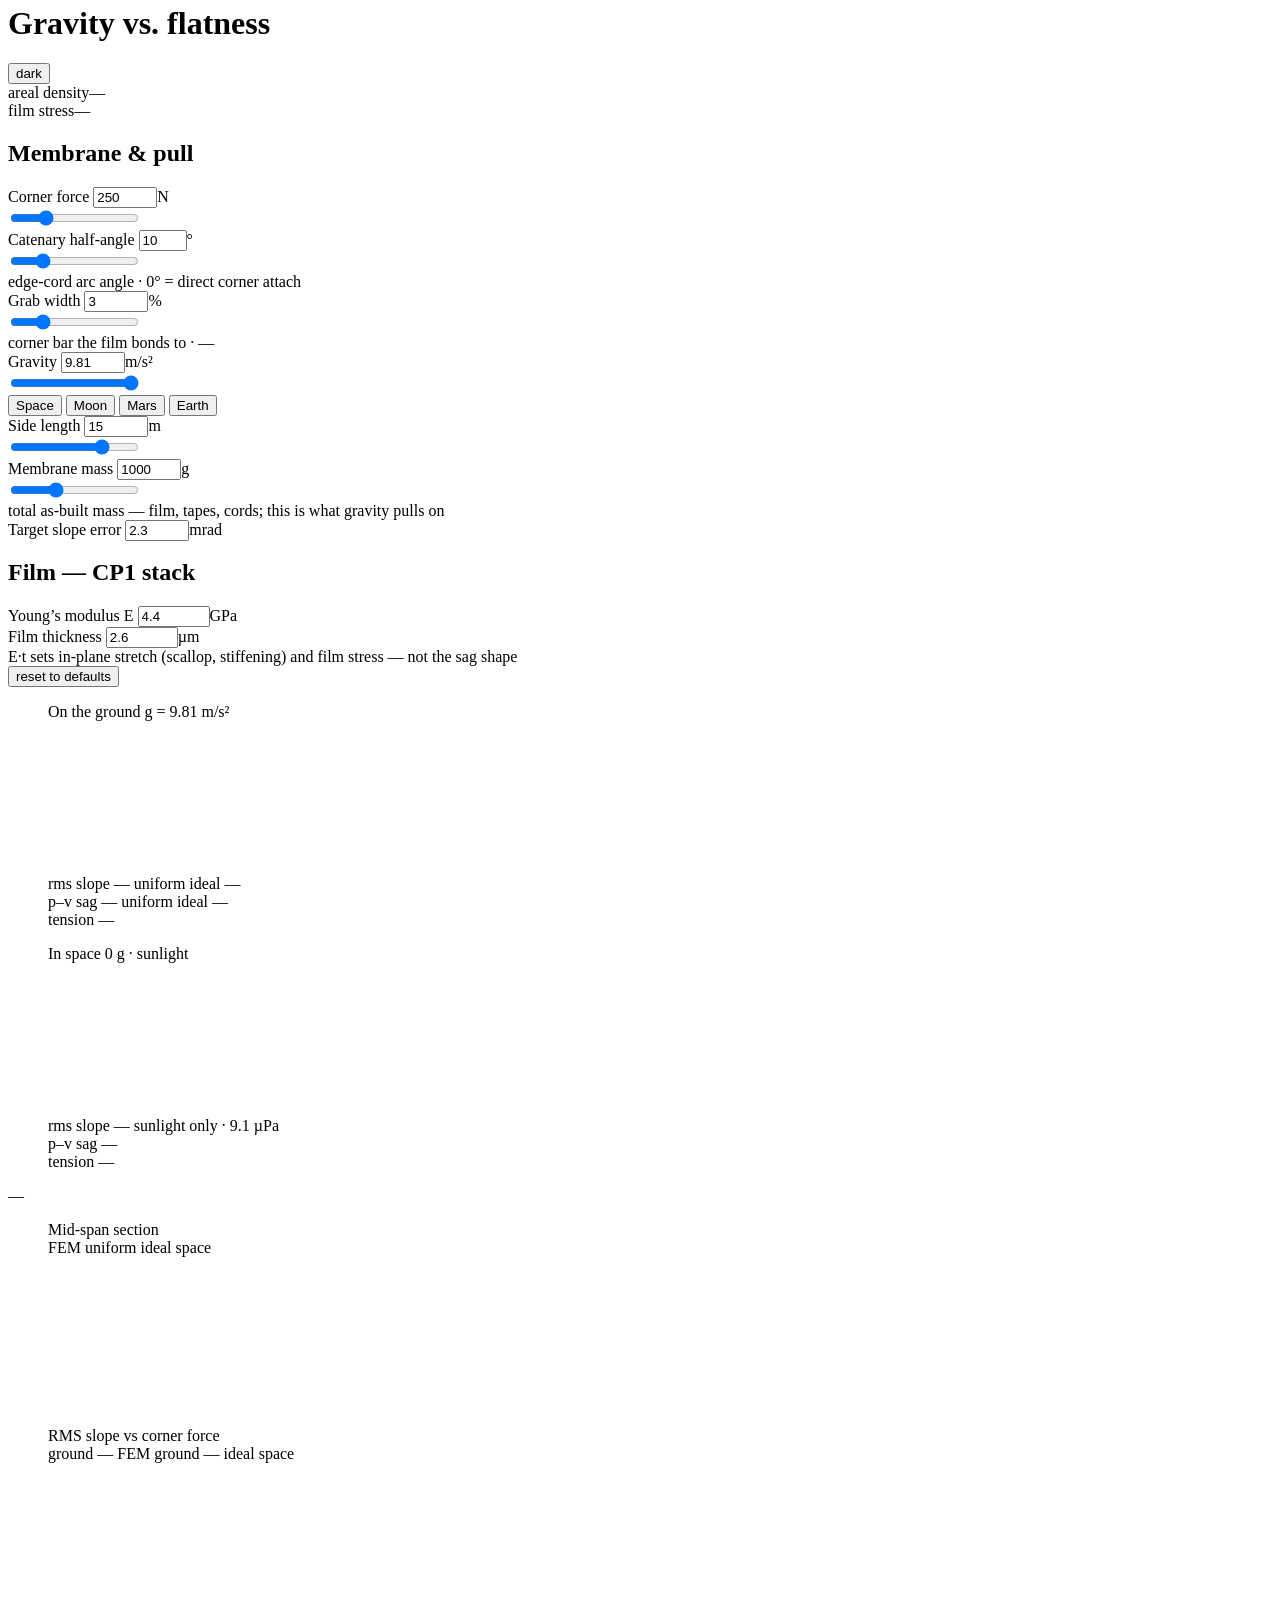
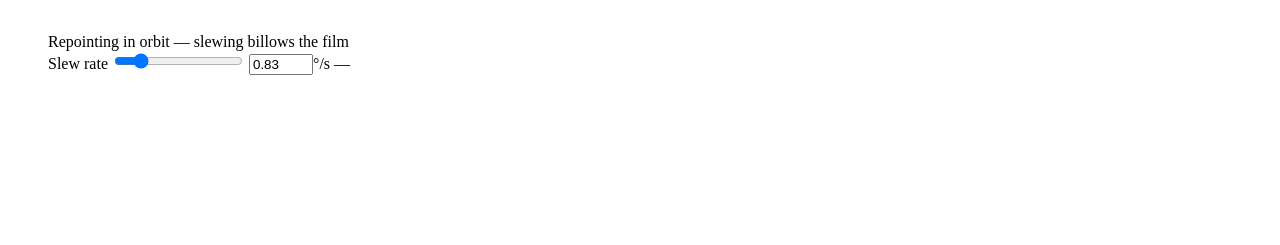
==== commit 80fca2c6: "Review fixes: FEM-consistent tension/stress/required-force readouts, wrinkle (1-nu^2) modulus, equil" ====
--- a/src/template.html
+++ b/src/template.html
@@ -80,8 +80,8 @@
 
   <div class="ctl">
     <div class="ctlrow"><label for="rngM">Membrane mass</label>
-      <span class="ctlval"><input class="num" id="numM" type="number" min="1" max="3000" step="1" value="350" aria-label="Total membrane assembly mass, grams"><span class="unit">g</span></span></div>
-    <input id="rngM" type="range" min="1" max="3000" step="1" value="350">
+      <span class="ctlval"><input class="num" id="numM" type="number" min="1" max="3000" step="1" value="1000" aria-label="Total membrane assembly mass, grams"><span class="unit">g</span></span></div>
+    <input id="rngM" type="range" min="1" max="3000" step="1" value="1000">
     <div class="ctlnote">total as-built mass — film, tapes, cords; this is what gravity pulls on</div>
   </div>
 
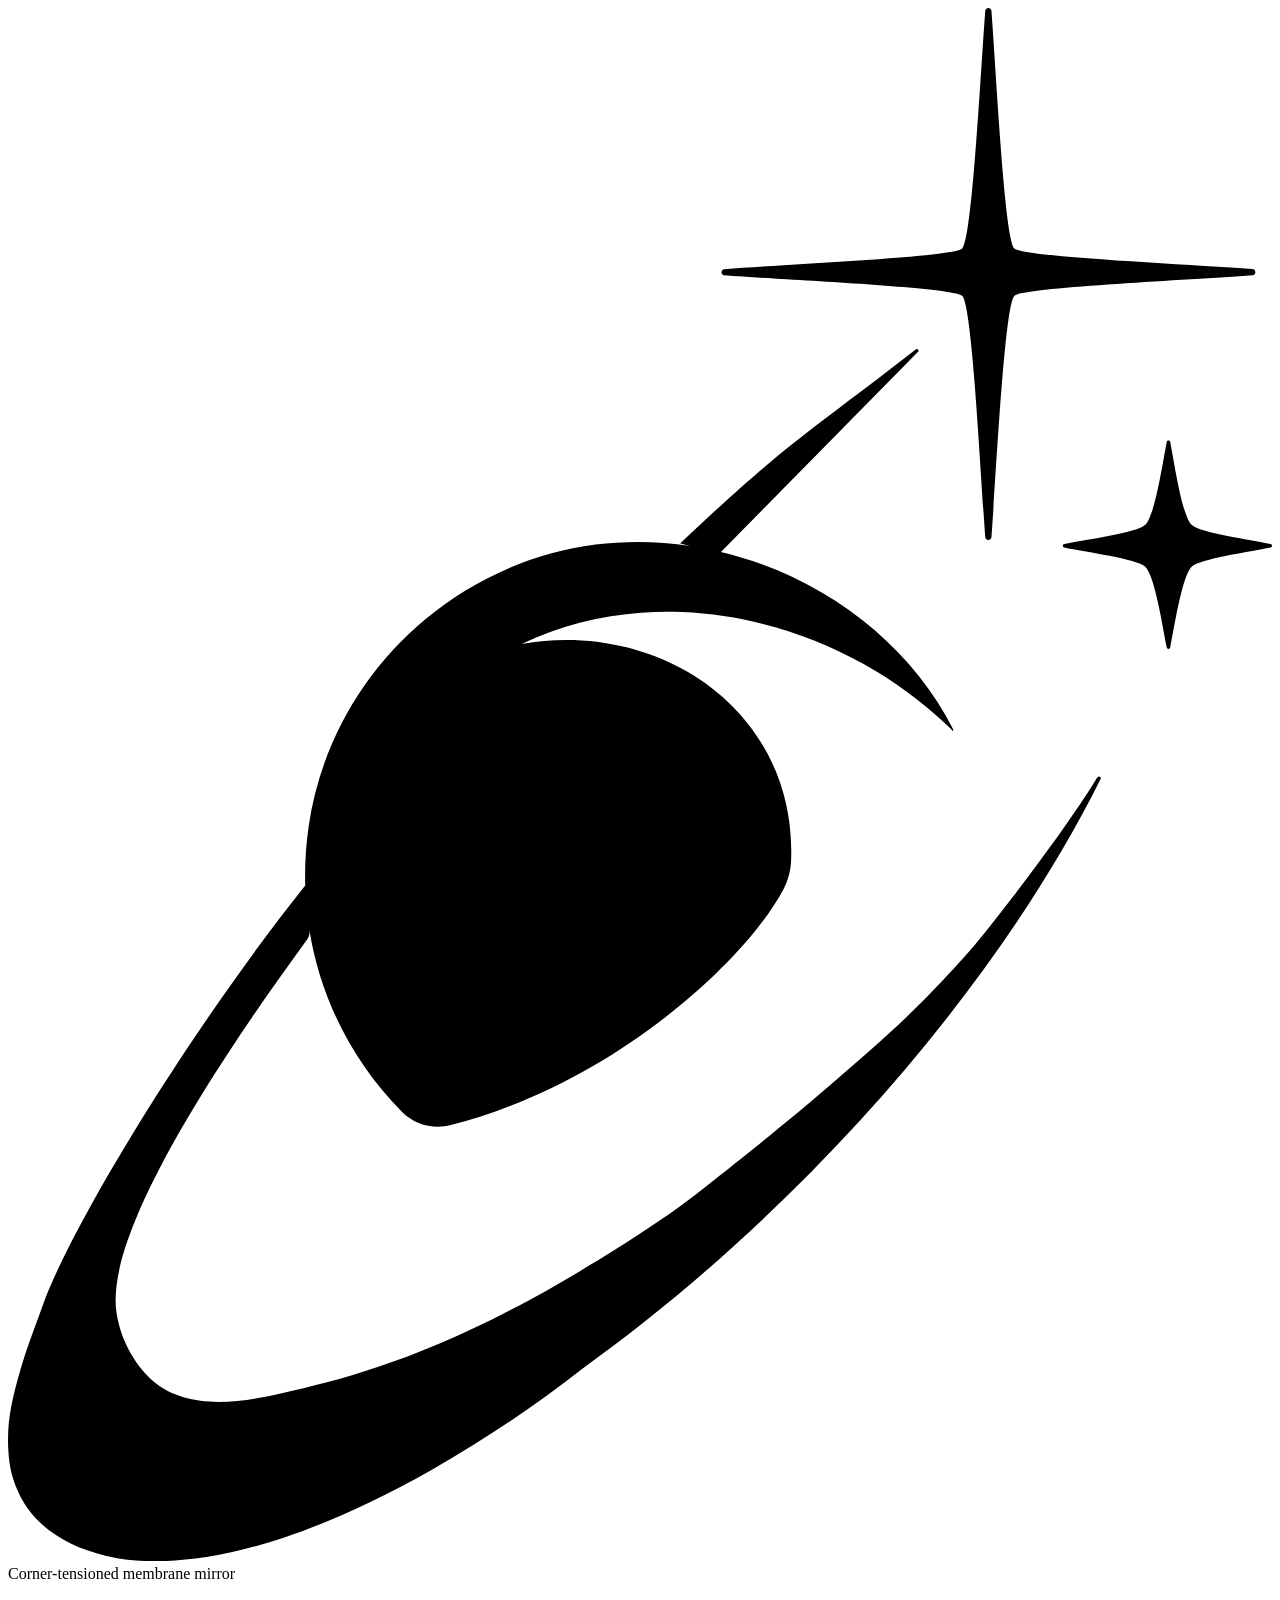
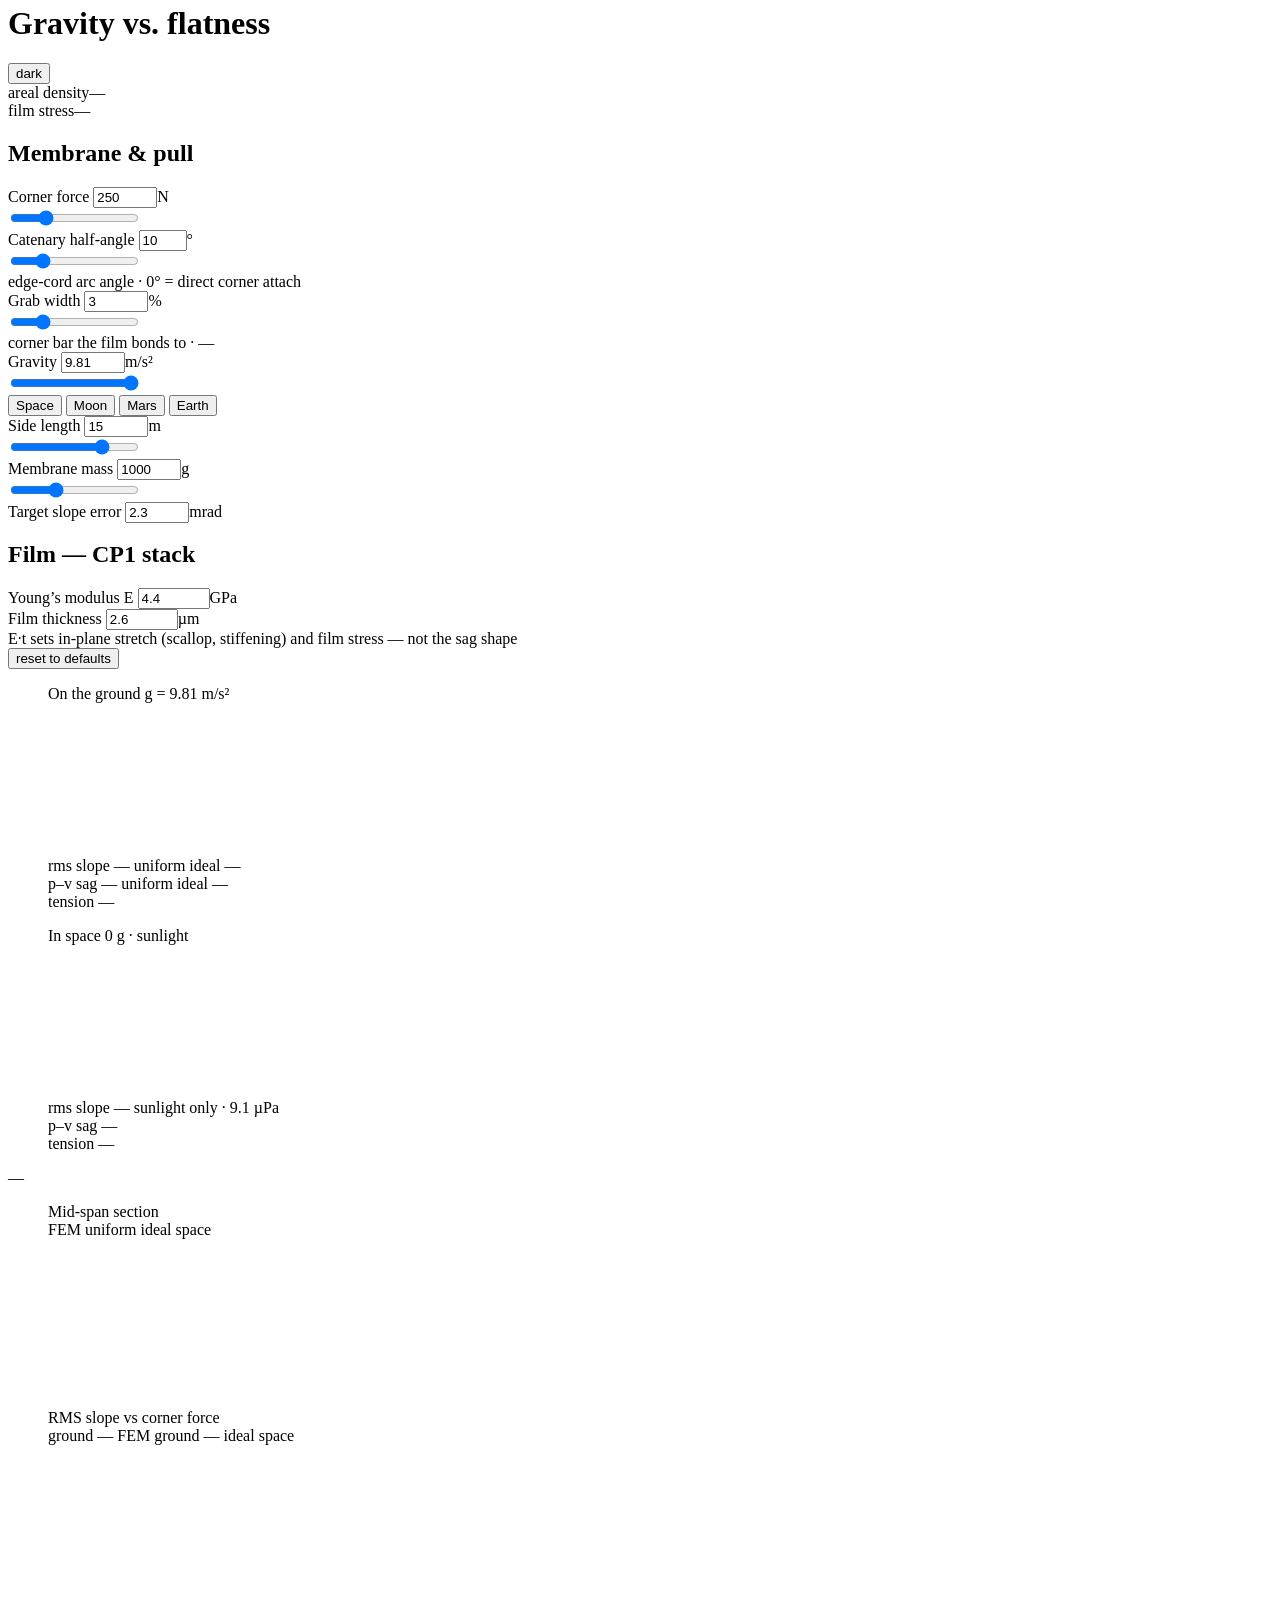
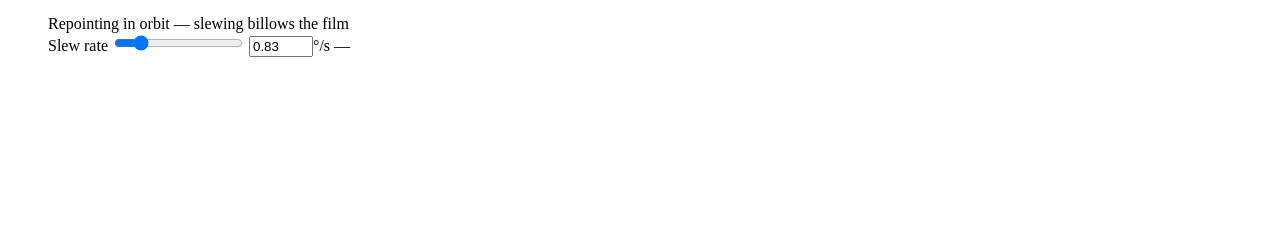
==== commit 6b6ad2f9: "Circle slider thumbs, constrained orbit, remove validity daggers, 1 kN warning and mass note" ====
--- a/src/template.html
+++ b/src/template.html
@@ -6,6 +6,7 @@
 <title>Membrane Mirror — Gravity vs. Flatness</title>
 <meta name="description" content="How flat can a corner-tensioned membrane mirror be pulled against gravity — on the ground vs. in orbit.">
 <style>
+/*__FONTS__*/
 /*__STYLES__*/
 </style>
 <script>
@@ -82,7 +83,6 @@
     <div class="ctlrow"><label for="rngM">Membrane mass</label>
       <span class="ctlval"><input class="num" id="numM" type="number" min="1" max="3000" step="1" value="1000" aria-label="Total membrane assembly mass, grams"><span class="unit">g</span></span></div>
     <input id="rngM" type="range" min="1" max="3000" step="1" value="1000">
-    <div class="ctlnote">total as-built mass — film, tapes, cords; this is what gravity pulls on</div>
   </div>
 
   <div class="ctl">
@@ -146,7 +146,6 @@
 
   <section class="forceline" id="forceline" aria-live="polite">
     <span class="mono" id="reqLine">—</span>
-    <span class="flag" id="reqFlag" hidden>exceeds ~1 kN — film-tear / boom-buckling territory</span>
   </section>
 
   <section class="row2">
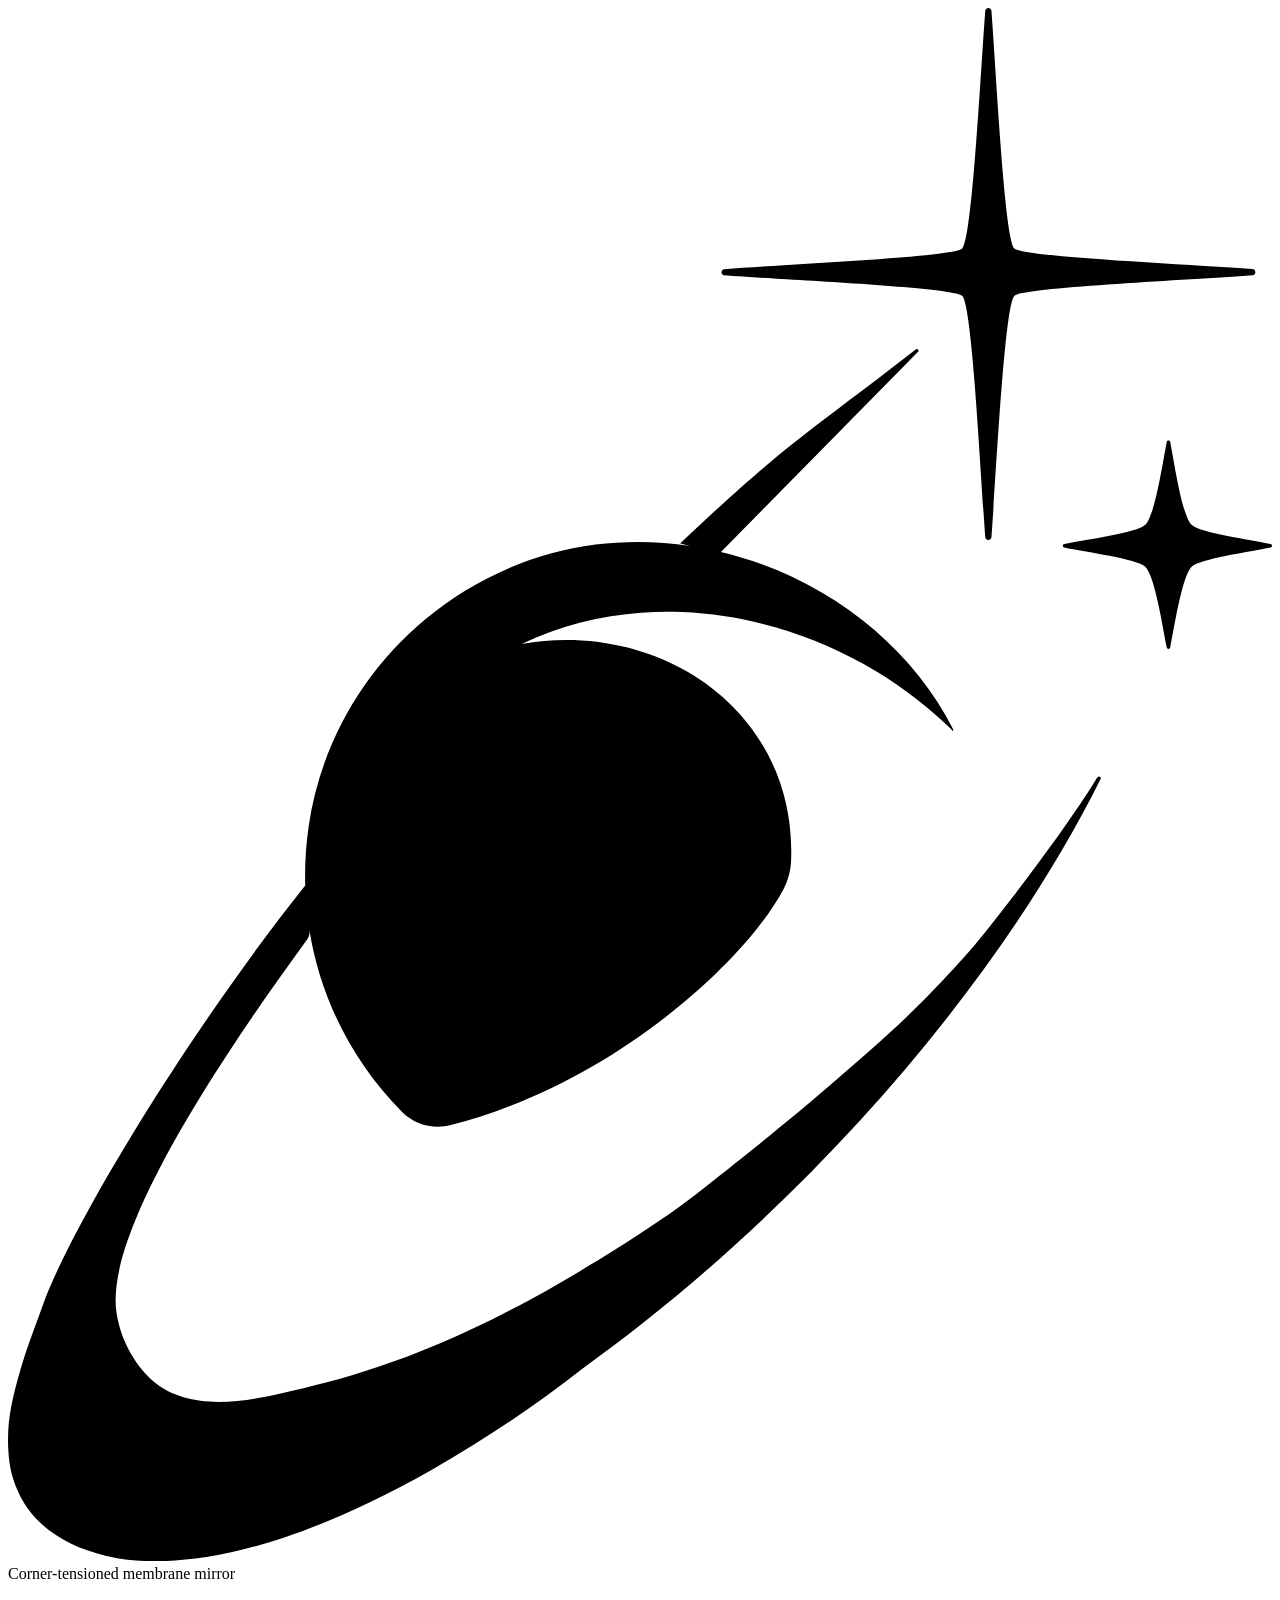
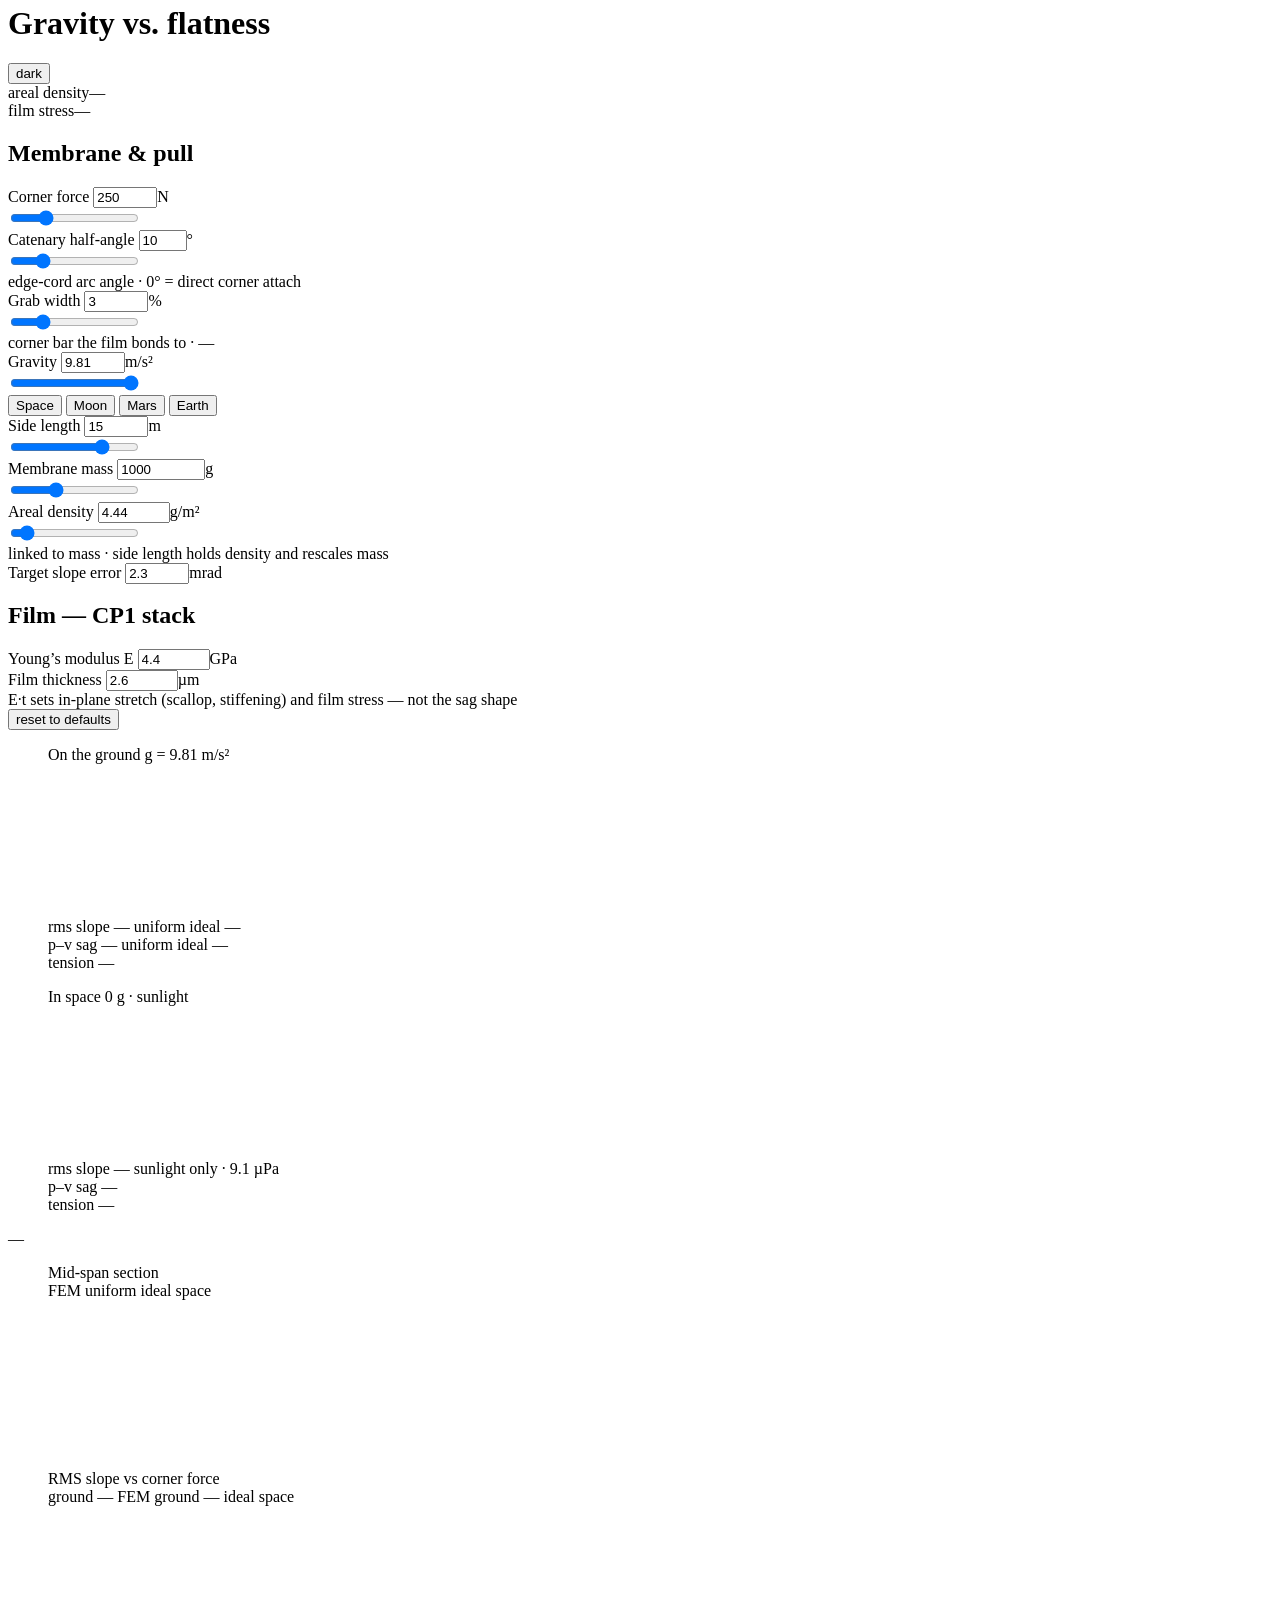
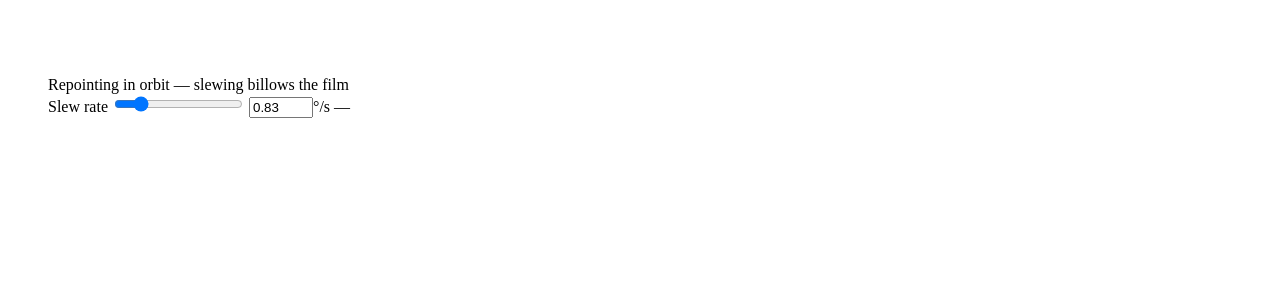
==== commit f011716f: "Linked areal density control: side length holds density, mass rescales" ====
--- a/src/template.html
+++ b/src/template.html
@@ -81,8 +81,15 @@
 
   <div class="ctl">
     <div class="ctlrow"><label for="rngM">Membrane mass</label>
-      <span class="ctlval"><input class="num" id="numM" type="number" min="1" max="3000" step="1" value="1000" aria-label="Total membrane assembly mass, grams"><span class="unit">g</span></span></div>
+      <span class="ctlval"><input class="num" id="numM" type="number" min="0.1" max="20000" step="1" value="1000" aria-label="Total membrane assembly mass, grams"><span class="unit">g</span></span></div>
     <input id="rngM" type="range" min="1" max="3000" step="1" value="1000">
+  </div>
+
+  <div class="ctl">
+    <div class="ctlrow"><label for="rngSig">Areal density</label>
+      <span class="ctlval"><input class="num" id="numSig" type="number" min="0.5" max="50" step="0.01" value="4.44" aria-label="Areal density, grams per square meter"><span class="unit">g/m²</span></span></div>
+    <input id="rngSig" type="range" min="0.5" max="50" step="0.05" value="4.44">
+    <div class="ctlnote">linked to mass · side length holds density and rescales mass</div>
   </div>
 
   <div class="ctl">
